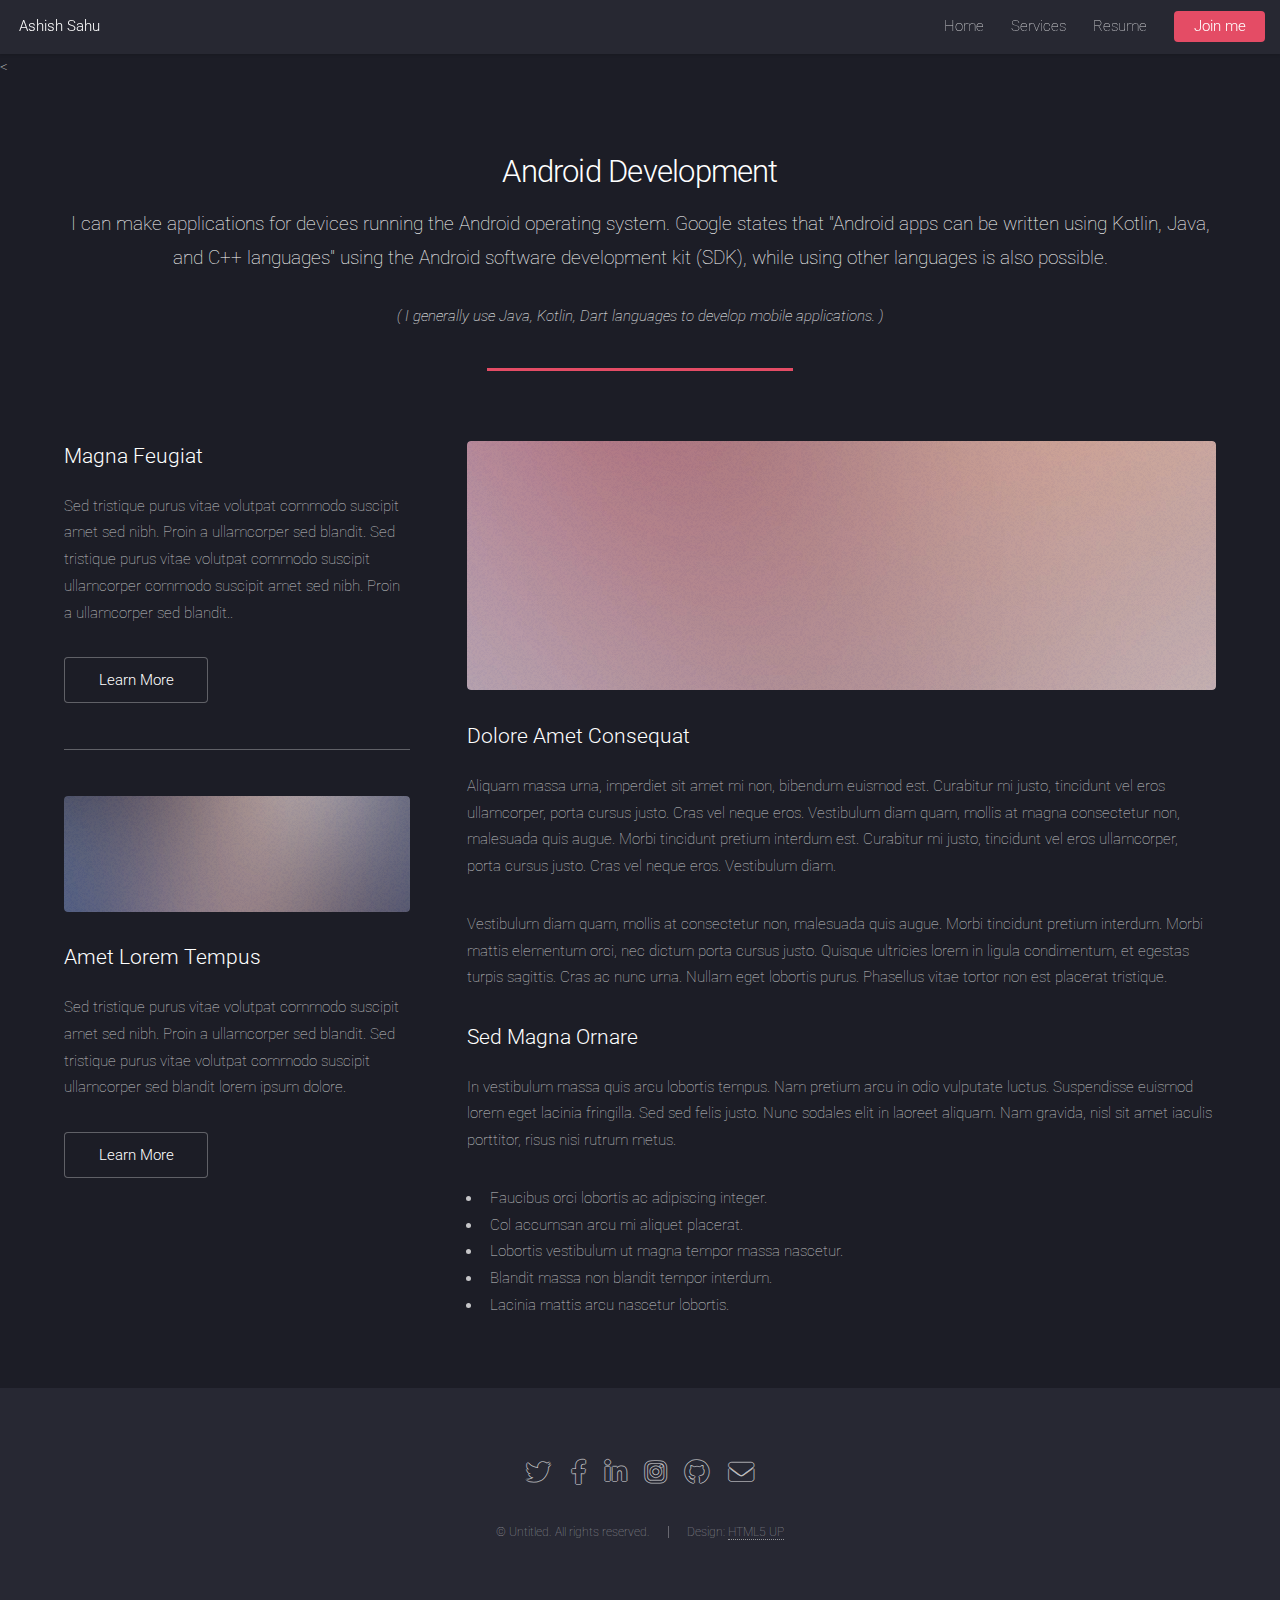
==== ad.html @ 0c5c43df "Iot Commit" ====
<!DOCTYPE HTML>
<!--
	Landed by HTML5 UP
	html5up.net | @ajlkn
	Free for personal and commercial use under the CCA 3.0 license (html5up.net/license)
-->
<html>
	<head>
		<title>Left Sidebar - Landed by HTML5 UP</title>
		<meta charset="utf-8" />
		<meta name="viewport" content="width=device-width, initial-scale=1, user-scalable=no" />
		<link rel="stylesheet" href="assets/css/main.css" />
		<noscript><link rel="stylesheet" href="assets/css/noscript.css" /></noscript>
	</head>
	<body class="is-preload">
		<div id="page-wrapper">

			<<!-- Header -->
			<header id="header">
				<h1 id="logo"><a href="index.html">Ashish Sahu</a></h1>
				<nav id="nav">
					<ul>
						<li><a href="index.html">Home</a></li>
						<li>
							<a href="#">Services</a>
							<ul>
								<li><a href="ad.html">Android Development</a></li>
								<li><a href="ml.html">Machine Learning</a></li>
								<li><a href="iot.html">Internet Of Things</a></li>
								<li>
									<a href="#">Designing</a>
									<ul>
										<li><a href="#">Drawings</a></li>
										<li><a href="#">Digital Drawings</a></li>
										<li><a href="#">Vectors and Illustration</a></li>
										<li><a href="#">UX designs</a></li>
									</ul>
								</li>
							</ul>
						</li>
						<li><a href="resume.html">Resume</a></li>
						<li><a href="#" class="button primary">Join me</a></li>
					</ul>
				</nav>
			</header>

			<!-- Main -->
				<div id="main" class="wrapper style1">
					<div class="container">
						<header class="major">
							<h2>Android Development</h2>
							<p>I can make applications for devices running the Android operating system. Google states that "Android apps can be written using Kotlin, Java, and C++ languages" using the Android software development kit (SDK), while using other languages is also possible.</p>
							<p><i>( I generally use Java, Kotlin, Dart languages to develop mobile applications. )</i></p>
						</header>
						<div class="row gtr-150">
							<div class="col-4 col-12-medium">

								<!-- Sidebar -->
									<section id="sidebar">
										<section>
											<h3>Magna Feugiat</h3>
											<p>Sed tristique purus vitae volutpat commodo suscipit amet sed nibh. Proin a ullamcorper sed blandit. Sed tristique purus vitae volutpat commodo suscipit ullamcorper commodo suscipit amet sed nibh. Proin a ullamcorper sed blandit..</p>
											<footer>
												<ul class="actions">
													<li><a href="#" class="button">Learn More</a></li>
												</ul>
											</footer>
										</section>
										<hr />
										<section>
											<a href="#" class="image fit"><img src="images/pic06.jpg" alt="" /></a>
											<h3>Amet Lorem Tempus</h3>
											<p>Sed tristique purus vitae volutpat commodo suscipit amet sed nibh. Proin a ullamcorper sed blandit. Sed tristique purus vitae volutpat commodo suscipit ullamcorper sed blandit lorem ipsum dolore.</p>
											<footer>
												<ul class="actions">
													<li><a href="#" class="button">Learn More</a></li>
												</ul>
											</footer>
										</section>
									</section>

							</div>
							<div class="col-8 col-12-medium imp-medium">

								<!-- Content -->
									<section id="content">
										<a href="#" class="image fit"><img src="images/pic05.jpg" alt="" /></a>
										<h3>Dolore Amet Consequat</h3>
										<p>Aliquam massa urna, imperdiet sit amet mi non, bibendum euismod est. Curabitur mi justo, tincidunt vel eros ullamcorper, porta cursus justo. Cras vel neque eros. Vestibulum diam quam, mollis at magna consectetur non, malesuada quis augue. Morbi tincidunt pretium interdum est. Curabitur mi justo, tincidunt vel eros ullamcorper, porta cursus justo. Cras vel neque eros. Vestibulum diam.</p>
										<p>Vestibulum diam quam, mollis at consectetur non, malesuada quis augue. Morbi tincidunt pretium interdum. Morbi mattis elementum orci, nec dictum porta cursus justo. Quisque ultricies lorem in ligula condimentum, et egestas turpis sagittis. Cras ac nunc urna. Nullam eget lobortis purus. Phasellus vitae tortor non est placerat tristique.</p>
										<h3>Sed Magna Ornare</h3>
										<p>In vestibulum massa quis arcu lobortis tempus. Nam pretium arcu in odio vulputate luctus. Suspendisse euismod lorem eget lacinia fringilla. Sed sed felis justo. Nunc sodales elit in laoreet aliquam. Nam gravida, nisl sit amet iaculis porttitor, risus nisi rutrum metus.</p>
										<ul>
											<li>Faucibus orci lobortis ac adipiscing integer.</li>
											<li>Col accumsan arcu mi aliquet placerat.</li>
											<li>Lobortis vestibulum ut magna tempor massa nascetur.</li>
											<li>Blandit massa non blandit tempor interdum.</li>
											<li>Lacinia mattis arcu nascetur lobortis.</li>
										</ul>
									</section>

							</div>
						</div>
					</div>
				</div>

			<!-- Footer -->
				<footer id="footer">
					<ul class="icons">
						<li><a href="#" class="icon brands alt fa-twitter"><span class="label">Twitter</span></a></li>
						<li><a href="#" class="icon brands alt fa-facebook-f"><span class="label">Facebook</span></a></li>
						<li><a href="#" class="icon brands alt fa-linkedin-in"><span class="label">LinkedIn</span></a></li>
						<li><a href="#" class="icon brands alt fa-instagram"><span class="label">Instagram</span></a></li>
						<li><a href="#" class="icon brands alt fa-github"><span class="label">GitHub</span></a></li>
						<li><a href="#" class="icon solid alt fa-envelope"><span class="label">Email</span></a></li>
					</ul>
					<ul class="copyright">
						<li>&copy; Untitled. All rights reserved.</li><li>Design: <a href="http://html5up.net">HTML5 UP</a></li>
					</ul>
				</footer>

		</div>

		<!-- Scripts -->
			<script src="assets/js/jquery.min.js"></script>
			<script src="assets/js/jquery.scrolly.min.js"></script>
			<script src="assets/js/jquery.dropotron.min.js"></script>
			<script src="assets/js/jquery.scrollex.min.js"></script>
			<script src="assets/js/browser.min.js"></script>
			<script src="assets/js/breakpoints.min.js"></script>
			<script src="assets/js/util.js"></script>
			<script src="assets/js/main.js"></script>

	</body>
</html>
---- assets/css/main.css ----
@import url("fontawesome-all.min.css");
@import url("https://fonts.googleapis.com/css?family=Roboto:100,300,100italic,300italic");

/*
	Landed by HTML5 UP
	html5up.net | @ajlkn
	Free for personal and commercial use under the CCA 3.0 license (html5up.net/license)
*/

html, body, div, span, applet, object,
iframe, h1, h2, h3, h4, h5, h6, p, blockquote,
pre, a, abbr, acronym, address, big, cite,
code, del, dfn, em, img, ins, kbd, q, s, samp,
small, strike, strong, sub, sup, tt, var, b,
u, i, center, dl, dt, dd, ol, ul, li, fieldset,
form, label, legend, table, caption, tbody,
tfoot, thead, tr, th, td, article, aside,
canvas, details, embed, figure, figcaption,
footer, header, hgroup, menu, nav, output, ruby,
section, summary, time, mark, audio, video {
	margin: 0;
	padding: 0;
	border: 0;
	font-size: 100%;
	font: inherit;
	vertical-align: baseline;}

article, aside, details, figcaption, figure,
footer, header, hgroup, menu, nav, section {
	display: block;}

body {
	line-height: 1;
}

ol, ul {
	list-style: none;
}

blockquote, q {
	quotes: none;
}

	blockquote:before, blockquote:after, q:before, q:after {
		content: '';
		content: none;
	}

table {
	border-collapse: collapse;
	border-spacing: 0;
}

body {
	-webkit-text-size-adjust: none;
}

mark {
	background-color: transparent;
	color: inherit;
}

input::-moz-focus-inner {
	border: 0;
	padding: 0;
}

input, select, textarea {
	-moz-appearance: none;
	-webkit-appearance: none;
	-ms-appearance: none;
	appearance: none;
}

/* Basic */

	html {
		box-sizing: border-box;
	}

	*, *:before, *:after {
		box-sizing: inherit;
	}

	html, body {
		background: #1c1d26;
	}

	body.is-preload *, body.is-preload *:before, body.is-preload *:after {
		-moz-animation: none !important;
		-webkit-animation: none !important;
		-ms-animation: none !important;
		animation: none !important;
		-moz-transition: none !important;
		-webkit-transition: none !important;
		-ms-transition: none !important;
		transition: none !important;
	}

	body, input, select, textarea {
		color: rgba(255, 255, 255, 0.75);
		font-family: "Roboto", Helvetica, sans-serif;
		font-size: 15pt;
		font-weight: 100;
		line-height: 1.75em;
	}

	a {
		-moz-transition: border-color 0.2s ease-in-out, color 0.2s ease-in-out;
		-webkit-transition: border-color 0.2s ease-in-out, color 0.2s ease-in-out;
		-ms-transition: border-color 0.2s ease-in-out, color 0.2s ease-in-out;
		transition: border-color 0.2s ease-in-out, color 0.2s ease-in-out;
		border-bottom: dotted 1px;
		color: #e44c65;
		text-decoration: none;
	}

		a:hover {
			color: #e44c65 !important;
			border-bottom-color: transparent;
		}

	strong, b {
		color: #ffffff;
		font-weight: 300;
	}

	em, i {
		font-style: italic;
	}

	p {
		margin: 0 0 2em 0;
	}

	h1, h2, h3, h4, h5, h6 {
		color: #ffffff;
		font-weight: 300;
		line-height: 1em;
		margin: 0 0 1em 0;
	}

		h1 a, h2 a, h3 a, h4 a, h5 a, h6 a {
			color: inherit;
			border: 0;
		}

	h2 {
		font-size: 2em;
		line-height: 1.5em;
		letter-spacing: -0.025em;
	}

	h3 {
		font-size: 1.35em;
		line-height: 1.5em;
	}

	h4 {
		font-size: 1.1em;
		line-height: 1.5em;
	}

	h5 {
		font-size: 0.9em;
		line-height: 1.5em;
	}

	h6 {
		font-size: 0.7em;
		line-height: 1.5em;
	}

	sub {
		font-size: 0.8em;
		position: relative;
		top: 0.5em;
	}

	sup {
		font-size: 0.8em;
		position: relative;
		top: -0.5em;
	}

	hr {
		border: 0;
		border-bottom: solid 1px rgba(255, 255, 255, 0.3);
		margin: 3em 0;
	}

		hr.major {
			margin: 4em 0;
		}

	blockquote {
		border-left: solid 4px rgba(255, 255, 255, 0.3);
		font-style: italic;
		margin: 0 0 2em 0;
		padding: 0.5em 0 0.5em 2em;
	}

	code {
		background: rgba(255, 255, 255, 0.075);
		border-radius: 4px;
		font-family: "Courier New", monospace;
		font-size: 0.9em;
		margin: 0 0.25em;
		padding: 0.25em 0.65em;
	}

	pre {
		-webkit-overflow-scrolling: touch;
		font-family: "Courier New", monospace;
		font-size: 0.9em;
		margin: 0 0 2em 0;
	}

		pre code {
			display: block;
			line-height: 1.75em;
			padding: 1em 1.5em;
			overflow-x: auto;
		}

	.align-left {
		text-align: left;
	}

	.align-center {
		text-align: center;
	}

	.align-right {
		text-align: right;
	}

/* Loader */

	@-moz-keyframes spinner-show {
		0% {
			opacity: 0;
		}

		100% {
			opacity: 1;
		}
	}

	@-webkit-keyframes spinner-show {
		0% {
			opacity: 0;
		}

		100% {
			opacity: 1;
		}
	}

	@-ms-keyframes spinner-show {
		0% {
			opacity: 0;
		}

		100% {
			opacity: 1;
		}
	}

	@keyframes spinner-show {
		0% {
			opacity: 0;
		}

		100% {
			opacity: 1;
		}
	}

	@-moz-keyframes spinner-hide {
		0% {
			color: rgba(255, 255, 255, 0.15);
			z-index: 100001;
			-moz-transform: scale(1) rotate(0deg);
			-webkit-transform: scale(1) rotate(0deg);
			-ms-transform: scale(1) rotate(0deg);
			transform: scale(1) rotate(0deg);
		}

		99% {
			color: #1c1d26;
			z-index: 100001;
			-moz-transform: scale(0.5) rotate(360deg);
			-webkit-transform: scale(0.5) rotate(360deg);
			-ms-transform: scale(0.5) rotate(360deg);
			transform: scale(0.5) rotate(360deg);
		}

		100% {
			color: #1c1d26;
			z-index: -1;
			-moz-transform: scale(0.5) rotate(360deg);
			-webkit-transform: scale(0.5) rotate(360deg);
			-ms-transform: scale(0.5) rotate(360deg);
			transform: scale(0.5) rotate(360deg);
		}
	}

	@-webkit-keyframes spinner-hide {
		0% {
			color: rgba(255, 255, 255, 0.15);
			z-index: 100001;
			-moz-transform: scale(1) rotate(0deg);
			-webkit-transform: scale(1) rotate(0deg);
			-ms-transform: scale(1) rotate(0deg);
			transform: scale(1) rotate(0deg);
		}

		99% {
			color: #1c1d26;
			z-index: 100001;
			-moz-transform: scale(0.5) rotate(360deg);
			-webkit-transform: scale(0.5) rotate(360deg);
			-ms-transform: scale(0.5) rotate(360deg);
			transform: scale(0.5) rotate(360deg);
		}

		100% {
			color: #1c1d26;
			z-index: -1;
			-moz-transform: scale(0.5) rotate(360deg);
			-webkit-transform: scale(0.5) rotate(360deg);
			-ms-transform: scale(0.5) rotate(360deg);
			transform: scale(0.5) rotate(360deg);
		}
	}

	@-ms-keyframes spinner-hide {
		0% {
			color: rgba(255, 255, 255, 0.15);
			z-index: 100001;
			-moz-transform: scale(1) rotate(0deg);
			-webkit-transform: scale(1) rotate(0deg);
			-ms-transform: scale(1) rotate(0deg);
			transform: scale(1) rotate(0deg);
		}

		99% {
			color: #1c1d26;
			z-index: 100001;
			-moz-transform: scale(0.5) rotate(360deg);
			-webkit-transform: scale(0.5) rotate(360deg);
			-ms-transform: scale(0.5) rotate(360deg);
			transform: scale(0.5) rotate(360deg);
		}

		100% {
			color: #1c1d26;
			z-index: -1;
			-moz-transform: scale(0.5) rotate(360deg);
			-webkit-transform: scale(0.5) rotate(360deg);
			-ms-transform: scale(0.5) rotate(360deg);
			transform: scale(0.5) rotate(360deg);
		}
	}

	@keyframes spinner-hide {
		0% {
			color: rgba(255, 255, 255, 0.15);
			z-index: 100001;
			-moz-transform: scale(1) rotate(0deg);
			-webkit-transform: scale(1) rotate(0deg);
			-ms-transform: scale(1) rotate(0deg);
			transform: scale(1) rotate(0deg);
		}

		99% {
			color: #1c1d26;
			z-index: 100001;
			-moz-transform: scale(0.5) rotate(360deg);
			-webkit-transform: scale(0.5) rotate(360deg);
			-ms-transform: scale(0.5) rotate(360deg);
			transform: scale(0.5) rotate(360deg);
		}

		100% {
			color: #1c1d26;
			z-index: -1;
			-moz-transform: scale(0.5) rotate(360deg);
			-webkit-transform: scale(0.5) rotate(360deg);
			-ms-transform: scale(0.5) rotate(360deg);
			transform: scale(0.5) rotate(360deg);
		}
	}

	@-moz-keyframes spinner-rotate {
		0% {
			-moz-transform: scale(1) rotate(0deg);
			-webkit-transform: scale(1) rotate(0deg);
			-ms-transform: scale(1) rotate(0deg);
			transform: scale(1) rotate(0deg);
		}

		100% {
			-moz-transform: scale(1) rotate(360deg);
			-webkit-transform: scale(1) rotate(360deg);
			-ms-transform: scale(1) rotate(360deg);
			transform: scale(1) rotate(360deg);
		}
	}

	@-webkit-keyframes spinner-rotate {
		0% {
			-moz-transform: scale(1) rotate(0deg);
			-webkit-transform: scale(1) rotate(0deg);
			-ms-transform: scale(1) rotate(0deg);
			transform: scale(1) rotate(0deg);
		}

		100% {
			-moz-transform: scale(1) rotate(360deg);
			-webkit-transform: scale(1) rotate(360deg);
			-ms-transform: scale(1) rotate(360deg);
			transform: scale(1) rotate(360deg);
		}
	}

	@-ms-keyframes spinner-rotate {
		0% {
			-moz-transform: scale(1) rotate(0deg);
			-webkit-transform: scale(1) rotate(0deg);
			-ms-transform: scale(1) rotate(0deg);
			transform: scale(1) rotate(0deg);
		}

		100% {
			-moz-transform: scale(1) rotate(360deg);
			-webkit-transform: scale(1) rotate(360deg);
			-ms-transform: scale(1) rotate(360deg);
			transform: scale(1) rotate(360deg);
		}
	}

	@keyframes spinner-rotate {
		0% {
			-moz-transform: scale(1) rotate(0deg);
			-webkit-transform: scale(1) rotate(0deg);
			-ms-transform: scale(1) rotate(0deg);
			transform: scale(1) rotate(0deg);
		}

		100% {
			-moz-transform: scale(1) rotate(360deg);
			-webkit-transform: scale(1) rotate(360deg);
			-ms-transform: scale(1) rotate(360deg);
			transform: scale(1) rotate(360deg);
		}
	}

	@-moz-keyframes overlay-hide {
		0% {
			opacity: 1;
			z-index: 100000;
		}

		15% {
			opacity: 1;
			z-index: 100000;
		}

		99% {
			opacity: 0;
			z-index: 100000;
		}

		100% {
			opacity: 0;
			z-index: -1;
		}
	}

	@-webkit-keyframes overlay-hide {
		0% {
			opacity: 1;
			z-index: 100000;
		}

		15% {
			opacity: 1;
			z-index: 100000;
		}

		99% {
			opacity: 0;
			z-index: 100000;
		}

		100% {
			opacity: 0;
			z-index: -1;
		}
	}

	@-ms-keyframes overlay-hide {
		0% {
			opacity: 1;
			z-index: 100000;
		}

		15% {
			opacity: 1;
			z-index: 100000;
		}

		99% {
			opacity: 0;
			z-index: 100000;
		}

		100% {
			opacity: 0;
			z-index: -1;
		}
	}

	@keyframes overlay-hide {
		0% {
			opacity: 1;
			z-index: 100000;
		}

		15% {
			opacity: 1;
			z-index: 100000;
		}

		99% {
			opacity: 0;
			z-index: 100000;
		}

		100% {
			opacity: 0;
			z-index: -1;
		}
	}

	body.landing {
		text-decoration: none;
	}

		body.landing:before {
			-moz-osx-font-smoothing: grayscale;
			-webkit-font-smoothing: antialiased;
			display: inline-block;
			font-style: normal;
			font-variant: normal;
			text-rendering: auto;
			line-height: 1;
			text-transform: none !important;
			font-family: 'Font Awesome 5 Free';
			font-weight: 900;
		}

		body.landing:before {
			-moz-animation: spinner-show 1.5s 1 0.25s ease forwards, spinner-hide 0.25s ease-in-out forwards !important;
			-webkit-animation: spinner-show 1.5s 1 0.25s ease forwards, spinner-hide 0.25s ease-in-out forwards !important;
			-ms-animation: spinner-show 1.5s 1 0.25s ease forwards, spinner-hide 0.25s ease-in-out forwards !important;
			animation: spinner-show 1.5s 1 0.25s ease forwards, spinner-hide 0.25s ease-in-out forwards !important;
			-moz-transform-origin: 50% 50%;
			-webkit-transform-origin: 50% 50%;
			-ms-transform-origin: 50% 50%;
			transform-origin: 50% 50%;
			color: rgba(255, 255, 255, 0.15);
			content: '\f1ce';
			cursor: default;
			display: block;
			font-size: 2em;
			height: 2em;
			left: 50%;
			line-height: 2em;
			margin: -1em 0 0 -1em;
			opacity: 0;
			position: fixed;
			text-align: center;
			top: 50%;
			width: 2em;
			z-index: -1;
		}

		body.landing:after {
			-moz-animation: overlay-hide 1.5s ease-in forwards !important;
			-webkit-animation: overlay-hide 1.5s ease-in forwards !important;
			-ms-animation: overlay-hide 1.5s ease-in forwards !important;
			animation: overlay-hide 1.5s ease-in forwards !important;
			background: #1c1d26;
			content: '';
			display: block;
			height: 100%;
			left: 0;
			opacity: 0;
			position: fixed;
			top: 0;
			width: 100%;
			z-index: -1;
		}

		body.landing.is-preload:before {
			-moz-animation: spinner-show 1.5s 1 0.25s ease forwards, spinner-rotate 0.75s infinite linear !important;
			-webkit-animation: spinner-show 1.5s 1 0.25s ease forwards, spinner-rotate 0.75s infinite linear !important;
			-ms-animation: spinner-show 1.5s 1 0.25s ease forwards, spinner-rotate 0.75s infinite linear !important;
			animation: spinner-show 1.5s 1 0.25s ease forwards, spinner-rotate 0.75s infinite linear !important;
			z-index: 100001;
		}

		body.landing.is-preload:after {
			-moz-animation: none !important;
			-webkit-animation: none !important;
			-ms-animation: none !important;
			animation: none !important;
			opacity: 1;
			z-index: 100000;
		}

	@media (-webkit-min-device-pixel-ratio: 2) {

		body.landing:before {
			line-height: 2.025em;
		}

	}

/* Container */

	.container {
		margin: 0 auto;
		max-width: calc(100% - 4em);
		width: 70em;
	}

		.container.xsmall {
			width: 17.5em;
		}

		.container.small {
			width: 35em;
		}

		.container.medium {
			width: 52.5em;
		}

		.container.large {
			width: 87.5em;
		}

		.container.xlarge {
			width: 105em;
		}

		.container.max {
			width: 100%;
		}

		@media screen and (max-width: 1280px) {

			.container {
				width: 90%;
				max-width: 100%;
			}

		}

		@media screen and (max-width: 980px) {

			.container {
				width: 100% !important;
			}

		}

/* Row */

	.row {
		display: flex;
		flex-wrap: wrap;
		box-sizing: border-box;
		align-items: stretch;
	}

		.row > * {
			box-sizing: border-box;
		}

		.row.gtr-uniform > * > :last-child {
			margin-bottom: 0;
		}

		.row.aln-left {
			justify-content: flex-start;
		}

		.row.aln-center {
			justify-content: center;
		}

		.row.aln-right {
			justify-content: flex-end;
		}

		.row.aln-top {
			align-items: flex-start;
		}

		.row.aln-middle {
			align-items: center;
		}

		.row.aln-bottom {
			align-items: flex-end;
		}

		.row > .imp {
			order: -1;
		}

		.row > .col-1 {
			width: 8.33333%;
		}

		.row > .off-1 {
			margin-left: 8.33333%;
		}

		.row > .col-2 {
			width: 16.66667%;
		}

		.row > .off-2 {
			margin-left: 16.66667%;
		}

		.row > .col-3 {
			width: 25%;
		}

		.row > .off-3 {
			margin-left: 25%;
		}

		.row > .col-4 {
			width: 33.33333%;
		}

		.row > .off-4 {
			margin-left: 33.33333%;
		}

		.row > .col-5 {
			width: 41.66667%;
		}

		.row > .off-5 {
			margin-left: 41.66667%;
		}

		.row > .col-6 {
			width: 50%;
		}

		.row > .off-6 {
			margin-left: 50%;
		}

		.row > .col-7 {
			width: 58.33333%;
		}

		.row > .off-7 {
			margin-left: 58.33333%;
		}

		.row > .col-8 {
			width: 66.66667%;
		}

		.row > .off-8 {
			margin-left: 66.66667%;
		}

		.row > .col-9 {
			width: 75%;
		}

		.row > .off-9 {
			margin-left: 75%;
		}

		.row > .col-10 {
			width: 83.33333%;
		}

		.row > .off-10 {
			margin-left: 83.33333%;
		}

		.row > .col-11 {
			width: 91.66667%;
		}

		.row > .off-11 {
			margin-left: 91.66667%;
		}

		.row > .col-12 {
			width: 100%;
		}

		.row > .off-12 {
			margin-left: 100%;
		}

		.row.gtr-0 {
			margin-top: 0;
			margin-left: 0em;
		}

			.row.gtr-0 > * {
				padding: 0 0 0 0em;
			}

			.row.gtr-0.gtr-uniform {
				margin-top: 0em;
			}

				.row.gtr-0.gtr-uniform > * {
					padding-top: 0em;
				}

		.row.gtr-25 {
			margin-top: 0;
			margin-left: -0.625em;
		}

			.row.gtr-25 > * {
				padding: 0 0 0 0.625em;
			}

			.row.gtr-25.gtr-uniform {
				margin-top: -0.625em;
			}

				.row.gtr-25.gtr-uniform > * {
					padding-top: 0.625em;
				}

		.row.gtr-50 {
			margin-top: 0;
			margin-left: -1.25em;
		}

			.row.gtr-50 > * {
				padding: 0 0 0 1.25em;
			}

			.row.gtr-50.gtr-uniform {
				margin-top: -1.25em;
			}

				.row.gtr-50.gtr-uniform > * {
					padding-top: 1.25em;
				}

		.row {
			margin-top: 0;
			margin-left: -2.5em;
		}

			.row > * {
				padding: 0 0 0 2.5em;
			}

			.row.gtr-uniform {
				margin-top: -2.5em;
			}

				.row.gtr-uniform > * {
					padding-top: 2.5em;
				}

		.row.gtr-150 {
			margin-top: 0;
			margin-left: -3.75em;
		}

			.row.gtr-150 > * {
				padding: 0 0 0 3.75em;
			}

			.row.gtr-150.gtr-uniform {
				margin-top: -3.75em;
			}

				.row.gtr-150.gtr-uniform > * {
					padding-top: 3.75em;
				}

		.row.gtr-200 {
			margin-top: 0;
			margin-left: -5em;
		}

			.row.gtr-200 > * {
				padding: 0 0 0 5em;
			}

			.row.gtr-200.gtr-uniform {
				margin-top: -5em;
			}

				.row.gtr-200.gtr-uniform > * {
					padding-top: 5em;
				}

		@media screen and (max-width: 1680px) {

			.row {
				display: flex;
				flex-wrap: wrap;
				box-sizing: border-box;
				align-items: stretch;
			}

				.row > * {
					box-sizing: border-box;
				}

				.row.gtr-uniform > * > :last-child {
					margin-bottom: 0;
				}

				.row.aln-left {
					justify-content: flex-start;
				}

				.row.aln-center {
					justify-content: center;
				}

				.row.aln-right {
					justify-content: flex-end;
				}

				.row.aln-top {
					align-items: flex-start;
				}

				.row.aln-middle {
					align-items: center;
				}

				.row.aln-bottom {
					align-items: flex-end;
				}

				.row > .imp-xlarge {
					order: -1;
				}

				.row > .col-1-xlarge {
					width: 8.33333%;
				}

				.row > .off-1-xlarge {
					margin-left: 8.33333%;
				}

				.row > .col-2-xlarge {
					width: 16.66667%;
				}

				.row > .off-2-xlarge {
					margin-left: 16.66667%;
				}

				.row > .col-3-xlarge {
					width: 25%;
				}

				.row > .off-3-xlarge {
					margin-left: 25%;
				}

				.row > .col-4-xlarge {
					width: 33.33333%;
				}

				.row > .off-4-xlarge {
					margin-left: 33.33333%;
				}

				.row > .col-5-xlarge {
					width: 41.66667%;
				}

				.row > .off-5-xlarge {
					margin-left: 41.66667%;
				}

				.row > .col-6-xlarge {
					width: 50%;
				}

				.row > .off-6-xlarge {
					margin-left: 50%;
				}

				.row > .col-7-xlarge {
					width: 58.33333%;
				}

				.row > .off-7-xlarge {
					margin-left: 58.33333%;
				}

				.row > .col-8-xlarge {
					width: 66.66667%;
				}

				.row > .off-8-xlarge {
					margin-left: 66.66667%;
				}

				.row > .col-9-xlarge {
					width: 75%;
				}

				.row > .off-9-xlarge {
					margin-left: 75%;
				}

				.row > .col-10-xlarge {
					width: 83.33333%;
				}

				.row > .off-10-xlarge {
					margin-left: 83.33333%;
				}

				.row > .col-11-xlarge {
					width: 91.66667%;
				}

				.row > .off-11-xlarge {
					margin-left: 91.66667%;
				}

				.row > .col-12-xlarge {
					width: 100%;
				}

				.row > .off-12-xlarge {
					margin-left: 100%;
				}

				.row.gtr-0 {
					margin-top: 0;
					margin-left: 0em;
				}

					.row.gtr-0 > * {
						padding: 0 0 0 0em;
					}

					.row.gtr-0.gtr-uniform {
						margin-top: 0em;
					}

						.row.gtr-0.gtr-uniform > * {
							padding-top: 0em;
						}

				.row.gtr-25 {
					margin-top: 0;
					margin-left: -0.625em;
				}

					.row.gtr-25 > * {
						padding: 0 0 0 0.625em;
					}

					.row.gtr-25.gtr-uniform {
						margin-top: -0.625em;
					}

						.row.gtr-25.gtr-uniform > * {
							padding-top: 0.625em;
						}

				.row.gtr-50 {
					margin-top: 0;
					margin-left: -1.25em;
				}

					.row.gtr-50 > * {
						padding: 0 0 0 1.25em;
					}

					.row.gtr-50.gtr-uniform {
						margin-top: -1.25em;
					}

						.row.gtr-50.gtr-uniform > * {
							padding-top: 1.25em;
						}

				.row {
					margin-top: 0;
					margin-left: -2.5em;
				}

					.row > * {
						padding: 0 0 0 2.5em;
					}

					.row.gtr-uniform {
						margin-top: -2.5em;
					}

						.row.gtr-uniform > * {
							padding-top: 2.5em;
						}

				.row.gtr-150 {
					margin-top: 0;
					margin-left: -3.75em;
				}

					.row.gtr-150 > * {
						padding: 0 0 0 3.75em;
					}

					.row.gtr-150.gtr-uniform {
						margin-top: -3.75em;
					}

						.row.gtr-150.gtr-uniform > * {
							padding-top: 3.75em;
						}

				.row.gtr-200 {
					margin-top: 0;
					margin-left: -5em;
				}

					.row.gtr-200 > * {
						padding: 0 0 0 5em;
					}

					.row.gtr-200.gtr-uniform {
						margin-top: -5em;
					}

						.row.gtr-200.gtr-uniform > * {
							padding-top: 5em;
						}

		}

		@media screen and (max-width: 1280px) {

			.row {
				display: flex;
				flex-wrap: wrap;
				box-sizing: border-box;
				align-items: stretch;
			}

				.row > * {
					box-sizing: border-box;
				}

				.row.gtr-uniform > * > :last-child {
					margin-bottom: 0;
				}

				.row.aln-left {
					justify-content: flex-start;
				}

				.row.aln-center {
					justify-content: center;
				}

				.row.aln-right {
					justify-content: flex-end;
				}

				.row.aln-top {
					align-items: flex-start;
				}

				.row.aln-middle {
					align-items: center;
				}

				.row.aln-bottom {
					align-items: flex-end;
				}

				.row > .imp-large {
					order: -1;
				}

				.row > .col-1-large {
					width: 8.33333%;
				}

				.row > .off-1-large {
					margin-left: 8.33333%;
				}

				.row > .col-2-large {
					width: 16.66667%;
				}

				.row > .off-2-large {
					margin-left: 16.66667%;
				}

				.row > .col-3-large {
					width: 25%;
				}

				.row > .off-3-large {
					margin-left: 25%;
				}

				.row > .col-4-large {
					width: 33.33333%;
				}

				.row > .off-4-large {
					margin-left: 33.33333%;
				}

				.row > .col-5-large {
					width: 41.66667%;
				}

				.row > .off-5-large {
					margin-left: 41.66667%;
				}

				.row > .col-6-large {
					width: 50%;
				}

				.row > .off-6-large {
					margin-left: 50%;
				}

				.row > .col-7-large {
					width: 58.33333%;
				}

				.row > .off-7-large {
					margin-left: 58.33333%;
				}

				.row > .col-8-large {
					width: 66.66667%;
				}

				.row > .off-8-large {
					margin-left: 66.66667%;
				}

				.row > .col-9-large {
					width: 75%;
				}

				.row > .off-9-large {
					margin-left: 75%;
				}

				.row > .col-10-large {
					width: 83.33333%;
				}

				.row > .off-10-large {
					margin-left: 83.33333%;
				}

				.row > .col-11-large {
					width: 91.66667%;
				}

				.row > .off-11-large {
					margin-left: 91.66667%;
				}

				.row > .col-12-large {
					width: 100%;
				}

				.row > .off-12-large {
					margin-left: 100%;
				}

				.row.gtr-0 {
					margin-top: 0;
					margin-left: 0em;
				}

					.row.gtr-0 > * {
						padding: 0 0 0 0em;
					}

					.row.gtr-0.gtr-uniform {
						margin-top: 0em;
					}

						.row.gtr-0.gtr-uniform > * {
							padding-top: 0em;
						}

				.row.gtr-25 {
					margin-top: 0;
					margin-left: -0.625em;
				}

					.row.gtr-25 > * {
						padding: 0 0 0 0.625em;
					}

					.row.gtr-25.gtr-uniform {
						margin-top: -0.625em;
					}

						.row.gtr-25.gtr-uniform > * {
							padding-top: 0.625em;
						}

				.row.gtr-50 {
					margin-top: 0;
					margin-left: -1.25em;
				}

					.row.gtr-50 > * {
						padding: 0 0 0 1.25em;
					}

					.row.gtr-50.gtr-uniform {
						margin-top: -1.25em;
					}

						.row.gtr-50.gtr-uniform > * {
							padding-top: 1.25em;
						}

				.row {
					margin-top: 0;
					margin-left: -2.5em;
				}

					.row > * {
						padding: 0 0 0 2.5em;
					}

					.row.gtr-uniform {
						margin-top: -2.5em;
					}

						.row.gtr-uniform > * {
							padding-top: 2.5em;
						}

				.row.gtr-150 {
					margin-top: 0;
					margin-left: -3.75em;
				}

					.row.gtr-150 > * {
						padding: 0 0 0 3.75em;
					}

					.row.gtr-150.gtr-uniform {
						margin-top: -3.75em;
					}

						.row.gtr-150.gtr-uniform > * {
							padding-top: 3.75em;
						}

				.row.gtr-200 {
					margin-top: 0;
					margin-left: -5em;
				}

					.row.gtr-200 > * {
						padding: 0 0 0 5em;
					}

					.row.gtr-200.gtr-uniform {
						margin-top: -5em;
					}

						.row.gtr-200.gtr-uniform > * {
							padding-top: 5em;
						}

		}

		@media screen and (max-width: 980px) {

			.row {
				display: flex;
				flex-wrap: wrap;
				box-sizing: border-box;
				align-items: stretch;
			}

				.row > * {
					box-sizing: border-box;
				}

				.row.gtr-uniform > * > :last-child {
					margin-bottom: 0;
				}

				.row.aln-left {
					justify-content: flex-start;
				}

				.row.aln-center {
					justify-content: center;
				}

				.row.aln-right {
					justify-content: flex-end;
				}

				.row.aln-top {
					align-items: flex-start;
				}

				.row.aln-middle {
					align-items: center;
				}

				.row.aln-bottom {
					align-items: flex-end;
				}

				.row > .imp-medium {
					order: -1;
				}

				.row > .col-1-medium {
					width: 8.33333%;
				}

				.row > .off-1-medium {
					margin-left: 8.33333%;
				}

				.row > .col-2-medium {
					width: 16.66667%;
				}

				.row > .off-2-medium {
					margin-left: 16.66667%;
				}

				.row > .col-3-medium {
					width: 25%;
				}

				.row > .off-3-medium {
					margin-left: 25%;
				}

				.row > .col-4-medium {
					width: 33.33333%;
				}

				.row > .off-4-medium {
					margin-left: 33.33333%;
				}

				.row > .col-5-medium {
					width: 41.66667%;
				}

				.row > .off-5-medium {
					margin-left: 41.66667%;
				}

				.row > .col-6-medium {
					width: 50%;
				}

				.row > .off-6-medium {
					margin-left: 50%;
				}

				.row > .col-7-medium {
					width: 58.33333%;
				}

				.row > .off-7-medium {
					margin-left: 58.33333%;
				}

				.row > .col-8-medium {
					width: 66.66667%;
				}

				.row > .off-8-medium {
					margin-left: 66.66667%;
				}

				.row > .col-9-medium {
					width: 75%;
				}

				.row > .off-9-medium {
					margin-left: 75%;
				}

				.row > .col-10-medium {
					width: 83.33333%;
				}

				.row > .off-10-medium {
					margin-left: 83.33333%;
				}

				.row > .col-11-medium {
					width: 91.66667%;
				}

				.row > .off-11-medium {
					margin-left: 91.66667%;
				}

				.row > .col-12-medium {
					width: 100%;
				}

				.row > .off-12-medium {
					margin-left: 100%;
				}

				.row.gtr-0 {
					margin-top: 0;
					margin-left: 0em;
				}

					.row.gtr-0 > * {
						padding: 0 0 0 0em;
					}

					.row.gtr-0.gtr-uniform {
						margin-top: 0em;
					}

						.row.gtr-0.gtr-uniform > * {
							padding-top: 0em;
						}

				.row.gtr-25 {
					margin-top: 0;
					margin-left: -0.625em;
				}

					.row.gtr-25 > * {
						padding: 0 0 0 0.625em;
					}

					.row.gtr-25.gtr-uniform {
						margin-top: -0.625em;
					}

						.row.gtr-25.gtr-uniform > * {
							padding-top: 0.625em;
						}

				.row.gtr-50 {
					margin-top: 0;
					margin-left: -1.25em;
				}

					.row.gtr-50 > * {
						padding: 0 0 0 1.25em;
					}

					.row.gtr-50.gtr-uniform {
						margin-top: -1.25em;
					}

						.row.gtr-50.gtr-uniform > * {
							padding-top: 1.25em;
						}

				.row {
					margin-top: 0;
					margin-left: -2.5em;
				}

					.row > * {
						padding: 0 0 0 2.5em;
					}

					.row.gtr-uniform {
						margin-top: -2.5em;
					}

						.row.gtr-uniform > * {
							padding-top: 2.5em;
						}

				.row.gtr-150 {
					margin-top: 0;
					margin-left: -3.75em;
				}

					.row.gtr-150 > * {
						padding: 0 0 0 3.75em;
					}

					.row.gtr-150.gtr-uniform {
						margin-top: -3.75em;
					}

						.row.gtr-150.gtr-uniform > * {
							padding-top: 3.75em;
						}

				.row.gtr-200 {
					margin-top: 0;
					margin-left: -5em;
				}

					.row.gtr-200 > * {
						padding: 0 0 0 5em;
					}

					.row.gtr-200.gtr-uniform {
						margin-top: -5em;
					}

						.row.gtr-200.gtr-uniform > * {
							padding-top: 5em;
						}

		}

		@media screen and (max-width: 736px) {

			.row {
				display: flex;
				flex-wrap: wrap;
				box-sizing: border-box;
				align-items: stretch;
			}

				.row > * {
					box-sizing: border-box;
				}

				.row.gtr-uniform > * > :last-child {
					margin-bottom: 0;
				}

				.row.aln-left {
					justify-content: flex-start;
				}

				.row.aln-center {
					justify-content: center;
				}

				.row.aln-right {
					justify-content: flex-end;
				}

				.row.aln-top {
					align-items: flex-start;
				}

				.row.aln-middle {
					align-items: center;
				}

				.row.aln-bottom {
					align-items: flex-end;
				}

				.row > .imp-small {
					order: -1;
				}

				.row > .col-1-small {
					width: 8.33333%;
				}

				.row > .off-1-small {
					margin-left: 8.33333%;
				}

				.row > .col-2-small {
					width: 16.66667%;
				}

				.row > .off-2-small {
					margin-left: 16.66667%;
				}

				.row > .col-3-small {
					width: 25%;
				}

				.row > .off-3-small {
					margin-left: 25%;
				}

				.row > .col-4-small {
					width: 33.33333%;
				}

				.row > .off-4-small {
					margin-left: 33.33333%;
				}

				.row > .col-5-small {
					width: 41.66667%;
				}

				.row > .off-5-small {
					margin-left: 41.66667%;
				}

				.row > .col-6-small {
					width: 50%;
				}

				.row > .off-6-small {
					margin-left: 50%;
				}

				.row > .col-7-small {
					width: 58.33333%;
				}

				.row > .off-7-small {
					margin-left: 58.33333%;
				}

				.row > .col-8-small {
					width: 66.66667%;
				}

				.row > .off-8-small {
					margin-left: 66.66667%;
				}

				.row > .col-9-small {
					width: 75%;
				}

				.row > .off-9-small {
					margin-left: 75%;
				}

				.row > .col-10-small {
					width: 83.33333%;
				}

				.row > .off-10-small {
					margin-left: 83.33333%;
				}

				.row > .col-11-small {
					width: 91.66667%;
				}

				.row > .off-11-small {
					margin-left: 91.66667%;
				}

				.row > .col-12-small {
					width: 100%;
				}

				.row > .off-12-small {
					margin-left: 100%;
				}

				.row.gtr-0 {
					margin-top: 0;
					margin-left: 0em;
				}

					.row.gtr-0 > * {
						padding: 0 0 0 0em;
					}

					.row.gtr-0.gtr-uniform {
						margin-top: 0em;
					}

						.row.gtr-0.gtr-uniform > * {
							padding-top: 0em;
						}

				.row.gtr-25 {
					margin-top: 0;
					margin-left: -0.625em;
				}

					.row.gtr-25 > * {
						padding: 0 0 0 0.625em;
					}

					.row.gtr-25.gtr-uniform {
						margin-top: -0.625em;
					}

						.row.gtr-25.gtr-uniform > * {
							padding-top: 0.625em;
						}

				.row.gtr-50 {
					margin-top: 0;
					margin-left: -1.25em;
				}

					.row.gtr-50 > * {
						padding: 0 0 0 1.25em;
					}

					.row.gtr-50.gtr-uniform {
						margin-top: -1.25em;
					}

						.row.gtr-50.gtr-uniform > * {
							padding-top: 1.25em;
						}

				.row {
					margin-top: 0;
					margin-left: -2.5em;
				}

					.row > * {
						padding: 0 0 0 2.5em;
					}

					.row.gtr-uniform {
						margin-top: -2.5em;
					}

						.row.gtr-uniform > * {
							padding-top: 2.5em;
						}

				.row.gtr-150 {
					margin-top: 0;
					margin-left: -3.75em;
				}

					.row.gtr-150 > * {
						padding: 0 0 0 3.75em;
					}

					.row.gtr-150.gtr-uniform {
						margin-top: -3.75em;
					}

						.row.gtr-150.gtr-uniform > * {
							padding-top: 3.75em;
						}

				.row.gtr-200 {
					margin-top: 0;
					margin-left: -5em;
				}

					.row.gtr-200 > * {
						padding: 0 0 0 5em;
					}

					.row.gtr-200.gtr-uniform {
						margin-top: -5em;
					}

						.row.gtr-200.gtr-uniform > * {
							padding-top: 5em;
						}

		}

		@media screen and (max-width: 480px) {

			.row {
				display: flex;
				flex-wrap: wrap;
				box-sizing: border-box;
				align-items: stretch;
			}

				.row > * {
					box-sizing: border-box;
				}

				.row.gtr-uniform > * > :last-child {
					margin-bottom: 0;
				}

				.row.aln-left {
					justify-content: flex-start;
				}

				.row.aln-center {
					justify-content: center;
				}

				.row.aln-right {
					justify-content: flex-end;
				}

				.row.aln-top {
					align-items: flex-start;
				}

				.row.aln-middle {
					align-items: center;
				}

				.row.aln-bottom {
					align-items: flex-end;
				}

				.row > .imp-xsmall {
					order: -1;
				}

				.row > .col-1-xsmall {
					width: 8.33333%;
				}

				.row > .off-1-xsmall {
					margin-left: 8.33333%;
				}

				.row > .col-2-xsmall {
					width: 16.66667%;
				}

				.row > .off-2-xsmall {
					margin-left: 16.66667%;
				}

				.row > .col-3-xsmall {
					width: 25%;
				}

				.row > .off-3-xsmall {
					margin-left: 25%;
				}

				.row > .col-4-xsmall {
					width: 33.33333%;
				}

				.row > .off-4-xsmall {
					margin-left: 33.33333%;
				}

				.row > .col-5-xsmall {
					width: 41.66667%;
				}

				.row > .off-5-xsmall {
					margin-left: 41.66667%;
				}

				.row > .col-6-xsmall {
					width: 50%;
				}

				.row > .off-6-xsmall {
					margin-left: 50%;
				}

				.row > .col-7-xsmall {
					width: 58.33333%;
				}

				.row > .off-7-xsmall {
					margin-left: 58.33333%;
				}

				.row > .col-8-xsmall {
					width: 66.66667%;
				}

				.row > .off-8-xsmall {
					margin-left: 66.66667%;
				}

				.row > .col-9-xsmall {
					width: 75%;
				}

				.row > .off-9-xsmall {
					margin-left: 75%;
				}

				.row > .col-10-xsmall {
					width: 83.33333%;
				}

				.row > .off-10-xsmall {
					margin-left: 83.33333%;
				}

				.row > .col-11-xsmall {
					width: 91.66667%;
				}

				.row > .off-11-xsmall {
					margin-left: 91.66667%;
				}

				.row > .col-12-xsmall {
					width: 100%;
				}

				.row > .off-12-xsmall {
					margin-left: 100%;
				}

				.row.gtr-0 {
					margin-top: 0;
					margin-left: 0em;
				}

					.row.gtr-0 > * {
						padding: 0 0 0 0em;
					}

					.row.gtr-0.gtr-uniform {
						margin-top: 0em;
					}

						.row.gtr-0.gtr-uniform > * {
							padding-top: 0em;
						}

				.row.gtr-25 {
					margin-top: 0;
					margin-left: -0.625em;
				}

					.row.gtr-25 > * {
						padding: 0 0 0 0.625em;
					}

					.row.gtr-25.gtr-uniform {
						margin-top: -0.625em;
					}

						.row.gtr-25.gtr-uniform > * {
							padding-top: 0.625em;
						}

				.row.gtr-50 {
					margin-top: 0;
					margin-left: -1.25em;
				}

					.row.gtr-50 > * {
						padding: 0 0 0 1.25em;
					}

					.row.gtr-50.gtr-uniform {
						margin-top: -1.25em;
					}

						.row.gtr-50.gtr-uniform > * {
							padding-top: 1.25em;
						}

				.row {
					margin-top: 0;
					margin-left: -2.5em;
				}

					.row > * {
						padding: 0 0 0 2.5em;
					}

					.row.gtr-uniform {
						margin-top: -2.5em;
					}

						.row.gtr-uniform > * {
							padding-top: 2.5em;
						}

				.row.gtr-150 {
					margin-top: 0;
					margin-left: -3.75em;
				}

					.row.gtr-150 > * {
						padding: 0 0 0 3.75em;
					}

					.row.gtr-150.gtr-uniform {
						margin-top: -3.75em;
					}

						.row.gtr-150.gtr-uniform > * {
							padding-top: 3.75em;
						}

				.row.gtr-200 {
					margin-top: 0;
					margin-left: -5em;
				}

					.row.gtr-200 > * {
						padding: 0 0 0 5em;
					}

					.row.gtr-200.gtr-uniform {
						margin-top: -5em;
					}

						.row.gtr-200.gtr-uniform > * {
							padding-top: 5em;
						}

		}

/* Section/Article */

	section.special, article.special {
		text-align: center;
	}

	header p {
		color: #ffffff;
		position: relative;
		margin: 0 0 1.5em 0;
	}

	header h2 + p {
		font-size: 1.25em;
		margin-top: -1em;
		line-height: 1.75em;
	}

	header h3 + p {
		font-size: 1.1em;
		margin-top: -0.8em;
		line-height: 1.75em;
	}

	header h4 + p,
	header h5 + p,
	header h6 + p {
		font-size: 0.9em;
		margin-top: -0.6em;
		line-height: 1.5em;
	}

	header.major {
		margin: 0 0 4em 0;
		position: relative;
		text-align: center;
	}

		header.major:after {
			background: #e44c65;
			content: '';
			display: inline-block;
			height: 0.2em;
			max-width: 20em;
			width: 75%;
		}

	footer.major {
		margin: 4em 0 0 0;
	}

/* Form */

	form {
		margin: 0 0 2em 0;
	}

		form.cta {
			max-width: 35em;
			margin-left: auto;
			margin-right: auto;
		}

	label {
		color: #ffffff;
		display: block;
		font-size: 0.9em;
		font-weight: 300;
		margin: 0 0 1em 0;
	}

	input[type="text"],
	input[type="password"],
	input[type="email"],
	select,
	textarea {
		-moz-appearance: none;
		-webkit-appearance: none;
		-ms-appearance: none;
		appearance: none;
		-moz-transition: border-color 0.2s ease-in-out;
		-webkit-transition: border-color 0.2s ease-in-out;
		-ms-transition: border-color 0.2s ease-in-out;
		transition: border-color 0.2s ease-in-out;
		background: transparent;
		border-radius: 4px;
		border: solid 1px rgba(255, 255, 255, 0.3);
		color: inherit;
		display: block;
		outline: 0;
		padding: 0 1em;
		text-decoration: none;
		width: 100%;
	}

		input[type="text"]:invalid,
		input[type="password"]:invalid,
		input[type="email"]:invalid,
		select:invalid,
		textarea:invalid {
			box-shadow: none;
		}

		input[type="text"]:focus,
		input[type="password"]:focus,
		input[type="email"]:focus,
		select:focus,
		textarea:focus {
			border-color: #e44c65;
		}

	select {
		background-image: url("data:image/svg+xml;charset=utf8,%3Csvg xmlns='http://www.w3.org/2000/svg' width='40' height='40' preserveAspectRatio='none' viewBox='0 0 40 40'%3E%3Cpath d='M9.4,12.3l10.4,10.4l10.4-10.4c0.2-0.2,0.5-0.4,0.9-0.4c0.3,0,0.6,0.1,0.9,0.4l3.3,3.3c0.2,0.2,0.4,0.5,0.4,0.9 c0,0.4-0.1,0.6-0.4,0.9L20.7,31.9c-0.2,0.2-0.5,0.4-0.9,0.4c-0.3,0-0.6-0.1-0.9-0.4L4.3,17.3c-0.2-0.2-0.4-0.5-0.4-0.9 c0-0.4,0.1-0.6,0.4-0.9l3.3-3.3c0.2-0.2,0.5-0.4,0.9-0.4S9.1,12.1,9.4,12.3z' fill='rgba(255, 255, 255, 0.3)' /%3E%3C/svg%3E");
		background-size: 1.25rem;
		background-repeat: no-repeat;
		background-position: calc(100% - 1rem) center;
		height: 3em;
		padding-right: 3em;
		text-overflow: ellipsis;
	}

		select option {
			color: #ffffff;
			background: #1c1d26;
		}

		select:focus::-ms-value {
			background-color: transparent;
		}

		select::-ms-expand {
			display: none;
		}

	input[type="text"],
	input[type="password"],
	input[type="email"],
	select {
		height: 3em;
	}

	textarea {
		padding: 0.75em 1em;
	}

	input[type="checkbox"],
	input[type="radio"] {
		-moz-appearance: none;
		-webkit-appearance: none;
		-ms-appearance: none;
		appearance: none;
		display: block;
		float: left;
		margin-right: -2em;
		opacity: 0;
		width: 1em;
		z-index: -1;
	}

		input[type="checkbox"] + label,
		input[type="radio"] + label {
			text-decoration: none;
			color: rgba(255, 255, 255, 0.75);
			cursor: pointer;
			display: inline-block;
			font-size: 1em;
			font-weight: 100;
			padding-left: 2.55em;
			padding-right: 0.75em;
			position: relative;
		}

			input[type="checkbox"] + label:before,
			input[type="radio"] + label:before {
				-moz-osx-font-smoothing: grayscale;
				-webkit-font-smoothing: antialiased;
				display: inline-block;
				font-style: normal;
				font-variant: normal;
				text-rendering: auto;
				line-height: 1;
				text-transform: none !important;
				font-family: 'Font Awesome 5 Free';
				font-weight: 900;
			}

			input[type="checkbox"] + label:before,
			input[type="radio"] + label:before {
				border-radius: 4px;
				border: solid 1px rgba(255, 255, 255, 0.3);
				content: '';
				display: inline-block;
				font-size: 0.8em;
				height: 2.25em;
				left: 0;
				line-height: 2.25em;
				position: absolute;
				text-align: center;
				top: 0;
				width: 2.25em;
			}

		input[type="checkbox"]:checked + label:before,
		input[type="radio"]:checked + label:before {
			background: rgba(255, 255, 255, 0.25);
			color: #ffffff;
			content: '\f00c';
		}

		input[type="checkbox"]:focus + label:before,
		input[type="radio"]:focus + label:before {
			border-color: #e44c65;
		}

	input[type="checkbox"] + label:before {
		border-radius: 4px;
	}

	input[type="radio"] + label:before {
		border-radius: 100%;
	}

	::-webkit-input-placeholder {
		color: rgba(255, 255, 255, 0.5) !important;
		opacity: 1.0;
	}

	:-moz-placeholder {
		color: rgba(255, 255, 255, 0.5) !important;
		opacity: 1.0;
	}

	::-moz-placeholder {
		color: rgba(255, 255, 255, 0.5) !important;
		opacity: 1.0;
	}

	:-ms-input-placeholder {
		color: rgba(255, 255, 255, 0.5) !important;
		opacity: 1.0;
	}

/* Box */

	.box {
		border-radius: 4px;
		border: solid 1px rgba(255, 255, 255, 0.3);
		margin-bottom: 2em;
		padding: 1.5em;
	}

		.box > :last-child,
		.box > :last-child > :last-child,
		.box > :last-child > :last-child > :last-child {
			margin-bottom: 0;
		}

		.box.alt {
			border: 0;
			border-radius: 0;
			padding: 0;
		}

/* Icon */

	.icon {
		text-decoration: none;
		border-bottom: none;
		position: relative;
	}

		.icon:before {
			-moz-osx-font-smoothing: grayscale;
			-webkit-font-smoothing: antialiased;
			display: inline-block;
			font-style: normal;
			font-variant: normal;
			text-rendering: auto;
			line-height: 1;
			text-transform: none !important;
			font-family: 'Font Awesome 5 Free';
			font-weight: 400;
		}

		.icon > .label {
			display: none;
		}

		.icon:before {
			line-height: inherit;
		}

		.icon.solid:before {
			font-weight: 900 !important;
		}

		.icon.brands:before {
			font-family: 'Font Awesome 5 Brands' !important;
		}

		.icon.alt {
			text-decoration: none;
		}

			.icon.alt:before {
				-moz-osx-font-smoothing: grayscale;
				-webkit-font-smoothing: antialiased;
				display: inline-block;
				font-style: normal;
				font-variant: normal;
				text-rendering: auto;
				line-height: 1;
				text-transform: none !important;
				font-family: 'Font Awesome 5 Free';
				font-weight: 400;
			}

			.icon.alt:before {
				color: #1c1d26 !important;
				text-shadow: 1px 0 0 #ffffff, -1px 0 0 #ffffff, 0 1px 0 #ffffff, 0 -1px 0 #ffffff;
			}

		.icon.major {
			background: #272833;
			border-radius: 100%;
			cursor: default;
			display: inline-block;
			height: 6em;
			line-height: 5.65em;
			margin: 0 0 2em 0;
			text-align: center;
			width: 6em;
		}

			.icon.major:before {
				font-size: 2.25em;
			}

			.icon.major.alt {
				text-decoration: none;
			}

				.icon.major.alt:before {
					-moz-osx-font-smoothing: grayscale;
					-webkit-font-smoothing: antialiased;
					display: inline-block;
					font-style: normal;
					font-variant: normal;
					text-rendering: auto;
					line-height: 1;
					text-transform: none !important;
					font-family: 'Font Awesome 5 Free';
					font-weight: 400;
				}

				.icon.major.alt:before {
					color: #272833 !important;
					text-shadow: 1px 0 0 #ffffff, -1px 0 0 #ffffff, 0 1px 0 #ffffff, 0 -1px 0 #ffffff;
				}

/* Image */

	.image {
		border-radius: 4px;
		border: 0;
		display: inline-block;
		position: relative;
		overflow: hidden;
	}

		.image:before {
			content: '';
			display: block;
			position: absolute;
			left: 0;
			top: 0;
			background-image: url("images/overlay.png");
			width: 100%;
			height: 100%;
			z-index: 1;
		}

		.image img {
			border-radius: 4px;
			display: block;
		}

		.image.left {
			float: left;
			margin: 0 1.5em 1em 0;
			top: 0.25em;
		}

		.image.right {
			float: right;
			margin: 0 0 1em 1.5em;
			top: 0.25em;
		}

		.image.left, .image.right {
			max-width: 40%;
		}

			.image.left img, .image.right img {
				width: 100%;
			}

		.image.fit {
			display: block;
			margin: 0 0 2em 0;
			width: 100%;
		}

			.image.fit img {
				width: 100%;
			}

/* List */

	ol {
		list-style: decimal;
		margin: 0 0 2em 0;
		padding-left: 1.25em;
	}

		ol li {
			padding-left: 0.25em;
		}

	ul {
		list-style: disc;
		margin: 0 0 2em 0;
		padding-left: 1em;
	}

		ul li {
			padding-left: 0.5em;
		}

		ul.alt {
			list-style: none;
			padding-left: 0;
		}

			ul.alt li {
				border-top: solid 1px rgba(255, 255, 255, 0.3);
				padding: 0.5em 0;
			}

				ul.alt li:first-child {
					border-top: 0;
					padding-top: 0;
				}

	dl {
		margin: 0 0 2em 0;
	}

/* Icons */

	ul.icons {
		cursor: default;
		list-style: none;
		padding-left: 0;
	}

		ul.icons li {
			display: inline-block;
			height: 2.5em;
			line-height: 2.5em;
			padding: 0 0.5em;
		}

			ul.icons li .icon {
				font-size: 0.8em;
			}

				ul.icons li .icon:before {
					font-size: 2em;
				}

/* Actions */

	ul.actions {
		display: -moz-flex;
		display: -webkit-flex;
		display: -ms-flex;
		display: flex;
		cursor: default;
		list-style: none;
		margin-left: -1em;
		padding-left: 0;
	}

		ul.actions li {
			padding: 0 0 0 1em;
			vertical-align: middle;
		}

		ul.actions.special {
			-moz-justify-content: center;
			-webkit-justify-content: center;
			-ms-justify-content: center;
			justify-content: center;
			width: 100%;
			margin-left: 0;
		}

			ul.actions.special li:first-child {
				padding-left: 0;
			}

		ul.actions.stacked {
			-moz-flex-direction: column;
			-webkit-flex-direction: column;
			-ms-flex-direction: column;
			flex-direction: column;
			margin-left: 0;
		}

			ul.actions.stacked li {
				padding: 1.3em 0 0 0;
			}

				ul.actions.stacked li:first-child {
					padding-top: 0;
				}

		ul.actions.fit {
			width: calc(100% + 1em);
		}

			ul.actions.fit li {
				-moz-flex-grow: 1;
				-webkit-flex-grow: 1;
				-ms-flex-grow: 1;
				flex-grow: 1;
				-moz-flex-shrink: 1;
				-webkit-flex-shrink: 1;
				-ms-flex-shrink: 1;
				flex-shrink: 1;
				width: 100%;
			}

				ul.actions.fit li > * {
					width: 100%;
				}

			ul.actions.fit.stacked {
				width: 100%;
			}

		@media screen and (max-width: 480px) {

			ul.actions:not(.fixed) {
				-moz-flex-direction: column;
				-webkit-flex-direction: column;
				-ms-flex-direction: column;
				flex-direction: column;
				margin-left: 0;
				width: 100% !important;
			}

				ul.actions:not(.fixed) li {
					-moz-flex-grow: 1;
					-webkit-flex-grow: 1;
					-ms-flex-grow: 1;
					flex-grow: 1;
					-moz-flex-shrink: 1;
					-webkit-flex-shrink: 1;
					-ms-flex-shrink: 1;
					flex-shrink: 1;
					padding: 1em 0 0 0;
					text-align: center;
					width: 100%;
				}

					ul.actions:not(.fixed) li > * {
						width: 100%;
					}

					ul.actions:not(.fixed) li:first-child {
						padding-top: 0;
					}

					ul.actions:not(.fixed) li input[type="submit"],
					ul.actions:not(.fixed) li input[type="reset"],
					ul.actions:not(.fixed) li input[type="button"],
					ul.actions:not(.fixed) li button,
					ul.actions:not(.fixed) li .button {
						width: 100%;
					}

						ul.actions:not(.fixed) li input[type="submit"].icon:before,
						ul.actions:not(.fixed) li input[type="reset"].icon:before,
						ul.actions:not(.fixed) li input[type="button"].icon:before,
						ul.actions:not(.fixed) li button.icon:before,
						ul.actions:not(.fixed) li .button.icon:before {
							margin-left: -0.5em;
						}

		}

/* Table */

	.table-wrapper {
		-webkit-overflow-scrolling: touch;
		overflow-x: auto;
	}

	table {
		margin: 0 0 2em 0;
		width: 100%;
	}

		table tbody tr {
			border: solid 1px rgba(255, 255, 255, 0.3);
			border-left: 0;
			border-right: 0;
		}

			table tbody tr:nth-child(2n + 1) {
				background-color: rgba(255, 255, 255, 0.075);
			}

		table td {
			padding: 0.75em 0.75em;
		}

		table th {
			color: #ffffff;
			font-size: 0.9em;
			font-weight: 300;
			padding: 0 0.75em 0.75em 0.75em;
			text-align: left;
		}

		table thead {
			border-bottom: solid 1px rgba(255, 255, 255, 0.3);
		}

		table tfoot {
			border-top: solid 1px rgba(255, 255, 255, 0.3);
		}

		table.alt {
			border-collapse: separate;
		}

			table.alt tbody tr td {
				border: solid 1px rgba(255, 255, 255, 0.3);
				border-left-width: 0;
				border-top-width: 0;
			}

				table.alt tbody tr td:first-child {
					border-left-width: 1px;
				}

			table.alt tbody tr:first-child td {
				border-top-width: 1px;
			}

			table.alt thead {
				border-bottom: 0;
			}

			table.alt tfoot {
				border-top: 0;
			}

/* Button */

	input[type="submit"],
	input[type="reset"],
	input[type="button"],
	.button {
		-moz-appearance: none;
		-webkit-appearance: none;
		-ms-appearance: none;
		appearance: none;
		-moz-transition: background-color 0.2s ease-in-out, color 0.2s ease-in-out, box-shadow 0.2s ease-in-out;
		-webkit-transition: background-color 0.2s ease-in-out, color 0.2s ease-in-out, box-shadow 0.2s ease-in-out;
		-ms-transition: background-color 0.2s ease-in-out, color 0.2s ease-in-out, box-shadow 0.2s ease-in-out;
		transition: background-color 0.2s ease-in-out, color 0.2s ease-in-out, box-shadow 0.2s ease-in-out;
		background-color: transparent;
		border-radius: 4px;
		border: 0;
		box-shadow: inset 0 0 0 1px rgba(255, 255, 255, 0.3);
		color: #ffffff !important;
		cursor: pointer;
		display: inline-block;
		font-weight: 300;
		height: 3em;
		line-height: 3em;
		padding: 0 2.25em;
		text-align: center;
		text-decoration: none;
		white-space: nowrap;
	}

		input[type="submit"]:hover, input[type="submit"]:active,
		input[type="reset"]:hover,
		input[type="reset"]:active,
		input[type="button"]:hover,
		input[type="button"]:active,
		.button:hover,
		.button:active {
			box-shadow: inset 0 0 0 1px #e44c65;
			color: #e44c65 !important;
		}

		input[type="submit"]:active,
		input[type="reset"]:active,
		input[type="button"]:active,
		.button:active {
			background-color: rgba(228, 76, 101, 0.15);
		}

		input[type="submit"].icon:before,
		input[type="reset"].icon:before,
		input[type="button"].icon:before,
		.button.icon:before {
			margin-right: 0.5em;
		}

		input[type="submit"].fit,
		input[type="reset"].fit,
		input[type="button"].fit,
		.button.fit {
			width: 100%;
		}

		input[type="submit"].small,
		input[type="reset"].small,
		input[type="button"].small,
		.button.small {
			font-size: 0.8em;
		}

		input[type="submit"].large,
		input[type="reset"].large,
		input[type="button"].large,
		.button.large {
			font-size: 1.35em;
		}

		input[type="submit"].primary,
		input[type="reset"].primary,
		input[type="button"].primary,
		.button.primary {
			background-color: #e44c65;
			box-shadow: none;
			color: #ffffff !important;
		}

			input[type="submit"].primary:hover,
			input[type="reset"].primary:hover,
			input[type="button"].primary:hover,
			.button.primary:hover {
				background-color: #e76278;
			}

			input[type="submit"].primary:active,
			input[type="reset"].primary:active,
			input[type="button"].primary:active,
			.button.primary:active {
				background-color: #e13652;
			}

		input[type="submit"].disabled, input[type="submit"]:disabled,
		input[type="reset"].disabled,
		input[type="reset"]:disabled,
		input[type="button"].disabled,
		input[type="button"]:disabled,
		.button.disabled,
		.button:disabled {
			background-color: rgba(255, 255, 255, 0.3) !important;
			box-shadow: none !important;
			color: #ffffff !important;
			cursor: default;
			opacity: 0.25;
		}

/* Goto Next */

	.goto-next {
		border: 0;
		bottom: 0;
		display: block;
		height: 5em;
		left: 50%;
		margin: 0 0 0 -5em;
		overflow: hidden;
		position: absolute;
		text-indent: 10em;
		white-space: nowrap;
		width: 10em;
		z-index: 1;
	}

		.goto-next:before {
			background-image: url("images/arrow.svg");
			background-position: center center;
			background-repeat: no-repeat;
			background-size: contain;
			content: '';
			display: block;
			height: 1.5em;
			left: 50%;
			margin: -0.75em 0 0 -1em;
			position: absolute;
			top: 50%;
			width: 2em;
			z-index: 1;
		}

/* Spotlight */

	.spotlight {
		background-attachment: fixed;
		background-position: center center;
		background-size: cover;
		box-shadow: 0 0.25em 0.5em 0 rgba(0, 0, 0, 0.25);
		height: 100vh;
		overflow: hidden;
		position: relative;
	}

		.spotlight:nth-last-of-type(1) {
			z-index: 1;
		}

		.spotlight:nth-last-of-type(2) {
			z-index: 2;
		}

		.spotlight:nth-last-of-type(3) {
			z-index: 3;
		}

		.spotlight:nth-last-of-type(4) {
			z-index: 4;
		}

		.spotlight:nth-last-of-type(5) {
			z-index: 5;
		}

		.spotlight:nth-last-of-type(6) {
			z-index: 6;
		}

		.spotlight:nth-last-of-type(7) {
			z-index: 7;
		}

		.spotlight:nth-last-of-type(8) {
			z-index: 8;
		}

		.spotlight:nth-last-of-type(9) {
			z-index: 9;
		}

		.spotlight:nth-last-of-type(10) {
			z-index: 10;
		}

		.spotlight:nth-last-of-type(11) {
			z-index: 11;
		}

		.spotlight:nth-last-of-type(12) {
			z-index: 12;
		}

		.spotlight:nth-last-of-type(13) {
			z-index: 13;
		}

		.spotlight:nth-last-of-type(14) {
			z-index: 14;
		}

		.spotlight:nth-last-of-type(15) {
			z-index: 15;
		}

		.spotlight:nth-last-of-type(16) {
			z-index: 16;
		}

		.spotlight:nth-last-of-type(17) {
			z-index: 17;
		}

		.spotlight:nth-last-of-type(18) {
			z-index: 18;
		}

		.spotlight:nth-last-of-type(19) {
			z-index: 19;
		}

		.spotlight:nth-last-of-type(20) {
			z-index: 20;
		}

		.spotlight:before {
			background-image: url("images/overlay.png");
			content: '';
			display: block;
			height: 100%;
			left: 0;
			top: 0;
			width: 100%;
		}

		.spotlight .image.main {
			display: none;
		}

			.spotlight .image.main img {
				position: relative;
			}

		.spotlight .content {
			-moz-transform: translate(0,0);
			-webkit-transform: translate(0,0);
			-ms-transform: translate(0,0);
			transform: translate(0,0);
			-moz-transition: -moz-transform 1s ease, opacity 1s ease;
			-webkit-transition: -webkit-transform 1s ease, opacity 1s ease;
			-ms-transition: -ms-transform 1s ease, opacity 1s ease;
			transition: transform 1s ease, opacity 1s ease;
			background: rgba(23, 24, 32, 0.95);
			border-style: solid;
			opacity: 1;
			position: absolute;
		}

		.spotlight .goto-next {
			-moz-transform: translate(0,0);
			-webkit-transform: translate(0,0);
			-ms-transform: translate(0,0);
			transform: translate(0,0);
			-moz-transition: -moz-transform 0.75s ease, opacity 1s ease-in;
			-webkit-transition: -webkit-transform 0.75s ease, opacity 1s ease-in;
			-ms-transition: -ms-transform 0.75s ease, opacity 1s ease-in;
			transition: transform 0.75s ease, opacity 1s ease-in;
			-moz-transition-delay: 0.5s;
			-webkit-transition-delay: 0.5s;
			-ms-transition-delay: 0.5s;
			transition-delay: 0.5s;
			opacity: 1;
		}

		.spotlight.top .content, .spotlight.bottom .content {
			left: 0;
			padding: 5.1em 0 3.1em 0;
			width: 100%;
		}

		.spotlight.top .content {
			border-bottom-width: 0.35em;
			top: 0;
		}

		.spotlight.bottom .content {
			border-top-width: 0.35em;
			bottom: 0;
		}

		.spotlight.left .content, .spotlight.right .content {
			height: 101%;
			padding: 6em 3em;
			top: 0;
			width: 28em;
		}

		.spotlight.left .content {
			border-right-width: 0.35em;
			left: 0;
		}

		.spotlight.right .content {
			border-left-width: 0.35em;
			right: 0;
		}

		.spotlight.style1 .content {
			border-color: #e44c65;
		}

		.spotlight.style2 .content {
			border-color: #5480f1;
		}

		.spotlight.style3 .content {
			border-color: #39c088;
		}

		.spotlight.inactive .content {
			opacity: 0;
		}

		.spotlight.inactive .goto-next {
			-moz-transform: translate(0,1.5em);
			-webkit-transform: translate(0,1.5em);
			-ms-transform: translate(0,1.5em);
			transform: translate(0,1.5em);
			opacity: 0;
		}

		.spotlight.inactive.top .content {
			-moz-transform: translate(0,-5em);
			-webkit-transform: translate(0,-5em);
			-ms-transform: translate(0,-5em);
			transform: translate(0,-5em);
		}

		.spotlight.inactive.bottom .content {
			-moz-transform: translate(0,5em);
			-webkit-transform: translate(0,5em);
			-ms-transform: translate(0,5em);
			transform: translate(0,5em);
		}

		.spotlight.inactive.left .content {
			-moz-transform: translate(-5em,0);
			-webkit-transform: translate(-5em,0);
			-ms-transform: translate(-5em,0);
			transform: translate(-5em,0);
		}

		.spotlight.inactive.right .content {
			-moz-transform: translate(5em,0);
			-webkit-transform: translate(5em,0);
			-ms-transform: translate(5em,0);
			transform: translate(5em,0);
		}

	body.is-touch .spotlight {
		background-attachment: scroll;
	}

/* Wrapper */

	.wrapper {
		padding: 6em 0 4em 0;
	}

		.wrapper.style2 {
			background: #e44c65;
		}

			.wrapper.style2 input[type="text"]:focus,
			.wrapper.style2 input[type="password"]:focus,
			.wrapper.style2 input[type="email"]:focus,
			.wrapper.style2 select:focus,
			.wrapper.style2 textarea:focus {
				border-color: rgba(255, 255, 255, 0.5);
			}

			.wrapper.style2 input[type="submit"]:hover, .wrapper.style2 input[type="submit"]:active,
			.wrapper.style2 input[type="reset"]:hover,
			.wrapper.style2 input[type="reset"]:active,
			.wrapper.style2 input[type="button"]:hover,
			.wrapper.style2 input[type="button"]:active,
			.wrapper.style2 .button:hover,
			.wrapper.style2 .button:active {
				background-color: rgba(255, 255, 255, 0.075) !important;
				box-shadow: inset 0 0 0 1px rgba(255, 255, 255, 0.5) !important;
				color: #ffffff !important;
			}

			.wrapper.style2 input[type="submit"]:active,
			.wrapper.style2 input[type="reset"]:active,
			.wrapper.style2 input[type="button"]:active,
			.wrapper.style2 .button:active {
				background-color: rgba(255, 255, 255, 0.25) !important;
			}

			.wrapper.style2 input[type="submit"].primary,
			.wrapper.style2 input[type="reset"].primary,
			.wrapper.style2 input[type="button"].primary,
			.wrapper.style2 .button.primary {
				background-color: #ffffff;
				color: #e44c65 !important;
			}

				.wrapper.style2 input[type="submit"].primary:hover, .wrapper.style2 input[type="submit"].primary:active,
				.wrapper.style2 input[type="reset"].primary:hover,
				.wrapper.style2 input[type="reset"].primary:active,
				.wrapper.style2 input[type="button"].primary:hover,
				.wrapper.style2 input[type="button"].primary:active,
				.wrapper.style2 .button.primary:hover,
				.wrapper.style2 .button.primary:active {
					background-color: rgba(255, 255, 255, 0.075) !important;
					box-shadow: inset 0 0 0 1px rgba(255, 255, 255, 0.5) !important;
					color: #ffffff !important;
				}

				.wrapper.style2 input[type="submit"].primary:active,
				.wrapper.style2 input[type="reset"].primary:active,
				.wrapper.style2 input[type="button"].primary:active,
				.wrapper.style2 .button.primary:active {
					background-color: rgba(255, 255, 255, 0.25) !important;
				}

		.wrapper.fade-down > .container {
			-moz-transform: translate(0,0);
			-webkit-transform: translate(0,0);
			-ms-transform: translate(0,0);
			transform: translate(0,0);
			-moz-transition: -moz-transform 1s ease, opacity 1s ease;
			-webkit-transition: -webkit-transform 1s ease, opacity 1s ease;
			-ms-transition: -ms-transform 1s ease, opacity 1s ease;
			transition: transform 1s ease, opacity 1s ease;
			opacity: 1;
		}

		.wrapper.fade-down.inactive > .container {
			-moz-transform: translate(0,-1em);
			-webkit-transform: translate(0,-1em);
			-ms-transform: translate(0,-1em);
			transform: translate(0,-1em);
			opacity: 0;
		}

		.wrapper.fade-up > .container {
			-moz-transform: translate(0,0);
			-webkit-transform: translate(0,0);
			-ms-transform: translate(0,0);
			transform: translate(0,0);
			-moz-transition: -moz-transform 1s ease, opacity 1s ease;
			-webkit-transition: -webkit-transform 1s ease, opacity 1s ease;
			-ms-transition: -ms-transform 1s ease, opacity 1s ease;
			transition: transform 1s ease, opacity 1s ease;
			opacity: 1;
		}

		.wrapper.fade-up.inactive > .container {
			-moz-transform: translate(0,1em);
			-webkit-transform: translate(0,1em);
			-ms-transform: translate(0,1em);
			transform: translate(0,1em);
			opacity: 0;
		}

		.wrapper.fade > .container {
			-moz-transition: opacity 1s ease;
			-webkit-transition: opacity 1s ease;
			-ms-transition: opacity 1s ease;
			transition: opacity 1s ease;
			opacity: 1;
		}

		.wrapper.fade.inactive > .container {
			opacity: 0;
		}

/* Dropotron */

	.dropotron {
		background: rgba(39, 40, 51, 0.965);
		border-radius: 4px;
		box-shadow: 0 0.075em 0.35em 0 rgba(0, 0, 0, 0.125);
		list-style: none;
		margin-top: calc(-0.25em + 1px);
		min-width: 12em;
		padding: 0.25em 0;
	}

		.dropotron > li {
			border-top: solid 1px rgba(255, 255, 255, 0.035);
			padding: 0;
		}

			.dropotron > li a, .dropotron > li span {
				border: 0;
				color: rgba(255, 255, 255, 0.75);
				display: block;
				padding: 0.1em 1em;
				text-decoration: none;
			}

			.dropotron > li:first-child {
				border-top: 0;
			}

			.dropotron > li.active > a, .dropotron > li.active > span {
				color: #e44c65;
			}

		.dropotron.level-0 {
			font-size: 0.8em;
			margin-top: 1em;
		}

			.dropotron.level-0:before {
				-moz-transform: rotate(45deg);
				-webkit-transform: rotate(45deg);
				-ms-transform: rotate(45deg);
				transform: rotate(45deg);
				background: #272833;
				content: '';
				display: block;
				height: 1em;
				position: absolute;
				right: 1.5em;
				top: -0.5em;
				width: 1em;
			}

	body.landing .dropotron.level-0 {
		margin-top: 0;
	}

/* Header */

	#page-wrapper {
		padding-top: 3.5em;
	}

	#header {
		background: rgba(39, 40, 51, 0.965);
		box-shadow: 0 0 0.25em 0 rgba(0, 0, 0, 0.25);
		cursor: default;
		height: 3.5em;
		left: 0;
		line-height: 3.5em;
		position: fixed;
		top: 0;
		width: 100%;
		z-index: 100;
	}

		#header h1 {
			height: inherit;
			left: 1.25em;
			line-height: inherit;
			margin: 0;
			position: absolute;
			top: 0;
		}

		#header nav {
			position: absolute;
			right: 1em;
			top: 0;
		}

			#header nav ul {
				margin: 0;
			}

				#header nav ul li {
					display: inline-block;
					margin-left: 1em;
				}

					#header nav ul li a, #header nav ul li span {
						border: 0;
						color: inherit;
						display: inline-block;
						height: inherit;
						line-height: inherit;
						outline: 0;
					}

						#header nav ul li a.button, #header nav ul li span.button {
							height: 2em;
							line-height: 2em;
							padding: 0 1.25em;
						}

						#header nav ul li a:not(.button):before, #header nav ul li span:not(.button):before {
							margin-right: 0.5em;
						}

					#header nav ul li.active > a, #header nav ul li.active > span {
						color: #e44c65;
					}

					#header nav ul li > ul {
						display: none;
					}

	body.landing #page-wrapper {
		padding-top: 0;
	}

	body.landing #header {
		background: transparent;
		box-shadow: none;
		position: absolute;
	}

/* Banner */

	#banner {
		background-attachment: fixed;
		background-color: #272833;
		background-image: url("../../images/banner.jpg");
		background-position: center center;
		background-size: cover;
		box-shadow: 0 0.25em 0.5em 0 rgba(0, 0, 0, 0.25);
		min-height: 100vh;
		position: relative;
		text-align: center;
		z-index: 21;
	}

		#banner:before {
			content: '';
			display: inline-block;
			height: 100vh;
			vertical-align: middle;
			width: 1%;
		}

		#banner:after {
			background-image: -moz-linear-gradient(top, rgba(23, 24, 32, 0.95), rgba(23, 24, 32, 0.95)), url("images/overlay.png");;
			background-image: -webkit-linear-gradient(top, rgba(23, 24, 32, 0.95), rgba(23, 24, 32, 0.95)), url("images/overlay.png");;
			background-image: -ms-linear-gradient(top, rgba(23, 24, 32, 0.95), rgba(23, 24, 32, 0.95)), url("images/overlay.png");;
			background-image: linear-gradient(top, rgba(23, 24, 32, 0.95), rgba(23, 24, 32, 0.95)), url("images/overlay.png");;
			content: '';
			display: block;
			height: 100%;
			left: 0;
			position: absolute;
			top: 0;
			width: 100%;
		}

		#banner .content {
			display: inline-block;
			margin-right: 1%;
			max-width: 95%;
			padding: 6em;
			position: relative;
			text-align: right;
			vertical-align: middle;
			z-index: 1;
		}

			#banner .content header {
				display: inline-block;
				vertical-align: middle;
			}

				#banner .content header h2 {
					font-size: 2.5em;
					margin: 0;
				}

				#banner .content header p {
					margin: 0.5em 0 0 0;
					top: 0;
				}

			#banner .content .image {
				border-radius: 100%;
				display: inline-block;
				height: 18em;
				margin-left: 3em;
				vertical-align: middle;
				width: 18em;
			}

				#banner .content .image img {
					border-radius: 100%;
					display: block;
					width: 100%;
				}

	body.is-touch #banner {
		background-attachment: scroll;
	}

/* Footer */

	#footer {
		background: #272833;
		padding: 6em 0;
		text-align: center;
	}

		#footer .icons .icon.alt {
			text-decoration: none;
		}

			#footer .icons .icon.alt:before {
				-moz-osx-font-smoothing: grayscale;
				-webkit-font-smoothing: antialiased;
				display: inline-block;
				font-style: normal;
				font-variant: normal;
				text-rendering: auto;
				line-height: 1;
				text-transform: none !important;
				font-family: 'Font Awesome 5 Free';
				font-weight: 400;
			}

			#footer .icons .icon.alt:before {
				color: #272833 !important;
				text-shadow: 1px 0 0 rgba(255, 255, 255, 0.5), -1px 0 0 rgba(255, 255, 255, 0.5), 0 1px 0 rgba(255, 255, 255, 0.5), 0 -1px 0 rgba(255, 255, 255, 0.5);
			}

		#footer .copyright {
			color: rgba(255, 255, 255, 0.5);
			font-size: 0.8em;
			line-height: 1em;
			margin: 2em 0 0 0;
			padding: 0;
			text-align: center;
		}

			#footer .copyright li {
				border-left: solid 1px rgba(255, 255, 255, 0.3);
				display: inline-block;
				list-style: none;
				margin-left: 1.5em;
				padding-left: 1.5em;
			}

				#footer .copyright li:first-child {
					border-left: 0;
					margin-left: 0;
					padding-left: 0;
				}

				#footer .copyright li a {
					color: inherit;
				}

/* XLarge */

	@media screen and (max-width: 1680px) {

		/* Basic */

			body, input, select, textarea {
				font-size: 13pt;
			}

	}

/* Large */

	@media screen and (max-width: 1280px) {

		/* Basic */

			body, input, select, textarea {
				font-size: 11.5pt;
			}

		/* Spotlight */

			.spotlight.top .content {
				padding: 3.825em 0 1.825em 0;
			}

			.spotlight.bottom .content {
				padding: 3.825em 0 2.95em 0;
			}

			.spotlight.left .content, .spotlight.right .content {
				padding: 4.5em 2.5em;
				width: 25em;
			}

		/* Wrapper */

			.wrapper {
				padding: 4.5em 0 2.5em 0;
			}

		/* Dropotron */

			.dropotron.level-0 {
				font-size: 1em;
			}

		/* Banner */

			#banner .content {
				padding: 4.5em;
			}

		/* Footer */

			#footer {
				padding: 4.5em 0;
			}

	}

/* Medium */

	@media screen and (max-width: 980px) {

		/* Basic */

			body, input, select, textarea {
				font-size: 12pt;
			}

		/* Spotlight */

			.spotlight {
				background-attachment: scroll;
				height: auto;
			}

				.spotlight .image.main {
					display: block;
					margin: 0;
					max-height: 40vh;
					overflow: hidden;
				}

				.spotlight .content {
					background-color: #1c1d26;
					border-width: 0 !important;
					border-top-width: 0.35em !important;
					bottom: auto !important;
					left: auto !important;
					padding: 4.5em 2.5em 2.5em 2.5em !important;
					position: relative;
					right: auto !important;
					text-align: center;
					top: auto !important;
					width: 100% !important;
				}

					.spotlight .content ul.actions {
						-moz-justify-content: center;
						-webkit-justify-content: center;
						-ms-justify-content: center;
						justify-content: center;
						width: 100%;
						margin-left: 0;
					}

						.spotlight .content ul.actions li:first-child {
							padding-left: 0;
						}

				.spotlight .goto-next {
					display: none;
				}

		/* Wrapper */

			.wrapper {
				padding: 4.5em 2.5em 2.5em 2.5em;
			}

		/* Banner */

			#banner {
				background-attachment: scroll;
			}

				#banner .goto-next {
					height: 7em;
				}

				#banner .content {
					padding: 9em 0;
					text-align: center;
				}

					#banner .content header {
						display: block;
						margin: 0 0 2em 0;
						text-align: center;
					}

					#banner .content .image {
						margin: 0;
					}

		/* Footer */

			#footer {
				padding: 4.5em 0;
			}

	}

/* Small */

	#navPanel, #titleBar {
		display: none;
	}

	@media screen and (max-width: 736px) {

		/* Basic */

			html, body {
				overflow-x: hidden;
			}

			body, input, select, textarea {
				font-size: 12pt;
			}

			h2 {
				font-size: 1.5em;
			}

			h3 {
				font-size: 1.2em;
			}

			h4 {
				font-size: 1em;
			}

		/* Section/Article */

			header p br {
				display: none;
			}

			header h2 + p {
				font-size: 1em;
			}

			header h3 + p {
				font-size: 1em;
			}

			header h4 + p,
			header h5 + p,
			header h6 + p {
				font-size: 0.9em;
			}

			header.major {
				margin: 0 0 2em 0;
			}

		/* Goto Next */

			.goto-next:before {
				height: 0.8em;
				margin: -0.4em 0 0 -0.6em;
				width: 1.2em;
			}

		/* Spotlight */

			.spotlight {
				box-shadow: 0 0.125em 0.5em 0 rgba(0, 0, 0, 0.25);
			}

				.spotlight .image.main {
					max-height: 60vh;
				}

				.spotlight .content {
					border-top-width: 0.2em !important;
					padding: 3.25em 1.5em 1.25em 1.5em !important;
				}

		/* Wrapper */

			.wrapper {
				padding: 3.25em 1.5em 1.25em 1.5em;
			}

		/* Header */

			#header {
				display: none;
			}

		/* Banner */

			#banner {
				box-shadow: 0 0.125em 0.5em 0 rgba(0, 0, 0, 0.25);
				min-height: calc(100vh - 44px);
			}

				#banner:before {
					height: calc(100vh - 44px);
				}

				#banner .content {
					padding: 4.0625em 1.5em 4.875em 1.5em;
				}

					#banner .content header h2 {
						font-size: 1.5em;
					}

					#banner .content .image {
						height: 9em;
						width: 9em;
					}

		/* Nav */

			#page-wrapper {
				-moz-backface-visibility: hidden;
				-webkit-backface-visibility: hidden;
				-ms-backface-visibility: hidden;
				backface-visibility: hidden;
				-moz-transition: -moz-transform 0.5s ease;
				-webkit-transition: -webkit-transform 0.5s ease;
				-ms-transition: -ms-transform 0.5s ease;
				transition: transform 0.5s ease;
				padding-bottom: 1px;
				padding-top: 44px !important;
			}

			#titleBar {
				-moz-backface-visibility: hidden;
				-webkit-backface-visibility: hidden;
				-ms-backface-visibility: hidden;
				backface-visibility: hidden;
				-moz-transition: -moz-transform 0.5s ease;
				-webkit-transition: -webkit-transform 0.5s ease;
				-ms-transition: -ms-transform 0.5s ease;
				transition: transform 0.5s ease;
				display: block;
				height: 44px;
				left: 0;
				position: fixed;
				top: 0;
				width: 100%;
				z-index: 10001;
				background: #272833;
				box-shadow: 0 0.125em 0.125em 0 rgba(0, 0, 0, 0.125);
			}

				#titleBar .title {
					color: #ffffff;
					display: block;
					font-weight: 300;
					height: 44px;
					line-height: 44px;
					text-align: center;
				}

					#titleBar .title a {
						color: inherit;
						border: 0;
					}

				#titleBar .toggle {
					text-decoration: none;
					height: 60px;
					left: 0;
					position: absolute;
					top: 0;
					width: 90px;
					outline: 0;
					border: 0;
				}

					#titleBar .toggle:before {
						-moz-osx-font-smoothing: grayscale;
						-webkit-font-smoothing: antialiased;
						display: inline-block;
						font-style: normal;
						font-variant: normal;
						text-rendering: auto;
						line-height: 1;
						text-transform: none !important;
						font-family: 'Font Awesome 5 Free';
						font-weight: 900;
					}

					#titleBar .toggle:before {
						background: #e44c65;
						color: rgba(255, 255, 255, 0.5);
						content: '\f0c9';
						display: block;
						font-size: 18px;
						height: 44px;
						left: 0;
						line-height: 44px;
						position: absolute;
						text-align: center;
						top: 0;
						width: 54px;
					}

			#navPanel {
				-moz-backface-visibility: hidden;
				-webkit-backface-visibility: hidden;
				-ms-backface-visibility: hidden;
				backface-visibility: hidden;
				-moz-transform: translateX(-275px);
				-webkit-transform: translateX(-275px);
				-ms-transform: translateX(-275px);
				transform: translateX(-275px);
				-moz-transition: -moz-transform 0.5s ease;
				-webkit-transition: -webkit-transform 0.5s ease;
				-ms-transition: -ms-transform 0.5s ease;
				transition: transform 0.5s ease;
				display: block;
				height: 100%;
				left: 0;
				overflow-y: auto;
				position: fixed;
				top: 0;
				width: 275px;
				z-index: 10002;
				background: #181920;
				padding: 0.75em 1.25em;
			}

				#navPanel .link {
					border: 0;
					border-top: solid 1px rgba(255, 255, 255, 0.05);
					color: rgba(255, 255, 255, 0.75);
					display: block;
					height: 3em;
					line-height: 3em;
					text-decoration: none;
				}

					#navPanel .link:hover {
						color: inherit !important;
					}

					#navPanel .link:first-child {
						border-top: 0;
					}

					#navPanel .link.depth-0 {
						color: #ffffff;
						font-weight: 300;
					}

					#navPanel .link .indent-1 {
						display: inline-block;
						width: 1.25em;
					}

					#navPanel .link .indent-2 {
						display: inline-block;
						width: 2.5em;
					}

					#navPanel .link .indent-3 {
						display: inline-block;
						width: 3.75em;
					}

					#navPanel .link .indent-4 {
						display: inline-block;
						width: 5em;
					}

					#navPanel .link .indent-5 {
						display: inline-block;
						width: 6.25em;
					}

			body.navPanel-visible #page-wrapper {
				-moz-transform: translateX(275px);
				-webkit-transform: translateX(275px);
				-ms-transform: translateX(275px);
				transform: translateX(275px);
			}

			body.navPanel-visible #titleBar {
				-moz-transform: translateX(275px);
				-webkit-transform: translateX(275px);
				-ms-transform: translateX(275px);
				transform: translateX(275px);
			}

			body.navPanel-visible #navPanel {
				-moz-transform: translateX(0);
				-webkit-transform: translateX(0);
				-ms-transform: translateX(0);
				transform: translateX(0);
			}

		/* Footer */

			#footer {
				padding: 3.25em 1.5em;
			}

	}

/* XSmall */

	@media screen and (max-width: 480px) {

		/* Basic */

			html, body {
				min-width: 320px;
			}

			body, input, select, textarea {
				font-size: 12pt;
			}

		/* Button */

			input[type="submit"],
			input[type="reset"],
			input[type="button"],
			.button {
				padding: 0;
			}

		/* Spotlight */

			.spotlight .image.main {
				max-height: 50vh;
			}

			.spotlight .content {
				padding: 3em 1.25em 1em 1.25em !important;
			}

		/* Wrapper */

			.wrapper {
				padding: 3em 1.25em 1em 1.25em;
			}

		/* Banner */

			#banner .content {
				padding: 3em 1.5625em 5.25em 1.5625em;
			}

		/* Footer */

			#footer {
				padding: 3em 1.25em;
			}

				#footer .copyright {
					line-height: inherit;
				}

					#footer .copyright li {
						border-left: 0;
						display: block;
						margin: 0;
						padding: 0;
					}

	}
	
	.skills{
		width: 100%;
		max-width: 600px;
		padding: 0 20px;
	  }
	  
	  .skill-name{
		font-size: 18px;
		font-weight: 700;
		text-transform: uppercase;
		margin: 20px 0;
	  }
	  
	  .skill-bar{
		height: 20px;
		background: #cacaca;
		border-radius: 8px;
	  }
	  
	  .skill-per{
		height: 20px;
		background-color:#e44c65;
		border-radius: 8px;
		width: 0;
		transition: 1s linear;
		position: relative;
	  }
	  
	  .skill-per::before{
		content: attr(per);
		position: absolute;
		padding: 4px 6px;
		background-color: #000;
		color: #fff;
		font-size: 12px;
		border-radius: 4px;
		top: -35px;
		right: 0;
		transform: translateX(50%);
	  }
	  
	  .skill-per::after{
		content: '';
		position: absolute;
		width: 10px;
		height: 10px;
		background-color: #000;
		top: -16px;
		right: 0;
		transform: translateX(50%) rotate(45deg);
		border-radius: 2px;
	  }
---- assets/css/noscript.css ----
/*
	Landed by HTML5 UP
	html5up.net | @ajlkn
	Free for personal and commercial use under the CCA 3.0 license (html5up.net/license)
*/

/* Loader */

	body.landing.is-preload:before {
		display: none;
	}

	body.landing.is-preload:after {
		display: none;
	}
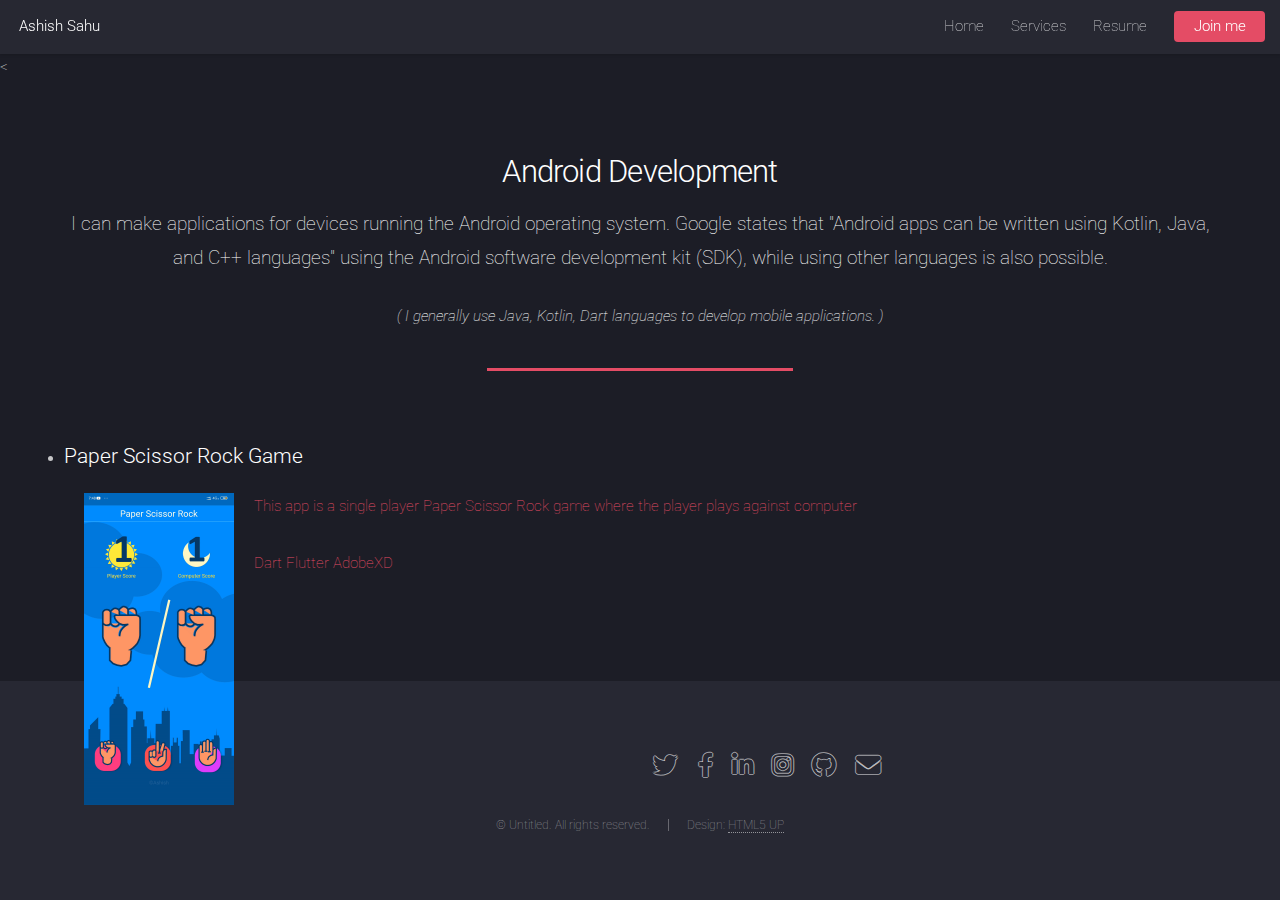
==== commit a9096cce: "changes 1" ====
--- a/ad.html
+++ b/ad.html
@@ -6,7 +6,7 @@
 -->
 <html>
 	<head>
-		<title>Left Sidebar - Landed by HTML5 UP</title>
+		<title>Android Development</title>
 		<meta charset="utf-8" />
 		<meta name="viewport" content="width=device-width, initial-scale=1, user-scalable=no" />
 		<link rel="stylesheet" href="assets/css/main.css" />
@@ -52,54 +52,42 @@
 							<p>I can make applications for devices running the Android operating system. Google states that "Android apps can be written using Kotlin, Java, and C++ languages" using the Android software development kit (SDK), while using other languages is also possible.</p>
 							<p><i>( I generally use Java, Kotlin, Dart languages to develop mobile applications. )</i></p>
 						</header>
-						<div class="row gtr-150">
-							<div class="col-4 col-12-medium">
-
-								<!-- Sidebar -->
-									<section id="sidebar">
-										<section>
-											<h3>Magna Feugiat</h3>
-											<p>Sed tristique purus vitae volutpat commodo suscipit amet sed nibh. Proin a ullamcorper sed blandit. Sed tristique purus vitae volutpat commodo suscipit ullamcorper commodo suscipit amet sed nibh. Proin a ullamcorper sed blandit..</p>
-											<footer>
-												<ul class="actions">
-													<li><a href="#" class="button">Learn More</a></li>
-												</ul>
-											</footer>
-										</section>
-										<hr />
-										<section>
-											<a href="#" class="image fit"><img src="images/pic06.jpg" alt="" /></a>
-											<h3>Amet Lorem Tempus</h3>
-											<p>Sed tristique purus vitae volutpat commodo suscipit amet sed nibh. Proin a ullamcorper sed blandit. Sed tristique purus vitae volutpat commodo suscipit ullamcorper sed blandit lorem ipsum dolore.</p>
-											<footer>
-												<ul class="actions">
-													<li><a href="#" class="button">Learn More</a></li>
-												</ul>
-											</footer>
-										</section>
-									</section>
-
+						<li>
+							<i class="fa-li fa fa-check"></i>
+							<div
+							  onmouseover="document.querySelector('#colorlib-main > section.colorlib-skills > div > div > div:nth-child(3) > article > ul > li:nth-child(1) > div > a > div:nth-child(1)').style.backgroundColor='#78C2AD'"
+							  onmouseout="document.querySelector('#colorlib-main > section.colorlib-skills > div > div > div:nth-child(3) > article > ul > li:nth-child(1) > div > a > div:nth-child(1)').style.backgroundColor=''">
+							  <a href="https://github.com/ashishsahu1/FlutterProjects/tree/master/pap_sci_roc" style="text-decoration:none;">
+								<div>
+								  <h3 class="mb-3"><b>Paper Scissor Rock Game</b></h3>
+								</div>
+								<div
+								  class="resume-item d-flex flex-column flex-md-row justify-content-between mb-3">
+								  <div id="divMain">
+									<div id='left-div' class="resume-content">
+									  <img style='float:left; margin:0 20px;' width='150px;' class='img-fluid'
+										src='images/pap.gif'>
+									</div>
+									<div id='right-div' class='resume-content'>
+									  <div class="subheading mb-0">
+										<p>This app is a single player Paper Scissor Rock game where the player plays against computer</p>
+									  </div>
+									  <div class="mb-0">
+										<span class='badge badge-secondary'>Dart     </span>
+										<span class='badge badge-secondary'>Flutter     </span>
+										<span class='badge badge-secondary'>AdobeXD     </span>
+									  </div>
+									  <iframe src="https://ghbtns.com/github-btn.html?ashishsahu1=twbs&repo=bootstrap&type=watch&count=true&v=2" frameborder="0" scrolling="0" width="100px" height="30px"></iframe>
+									  <iframe src="https://ghbtns.com/github-btn.html?user=vinaysomawat&repo=NITW-CSE&type=star&count=true&size=small" frameborder="0" scrolling="0" width="100px" height="30px"></iframe>
+									  <iframe src="https://ghbtns.com/github-btn.html?user=vinaysomawat&repo=NITW-CSE&type=fork&count=true&size=small" frameborder="0" scrolling="0" width="100px" height="30px"></iframe>
+									</div>
+								  </div>
+								</div>
+							  </a>
 							</div>
-							<div class="col-8 col-12-medium imp-medium">
-
-								<!-- Content -->
-									<section id="content">
-										<a href="#" class="image fit"><img src="images/pic05.jpg" alt="" /></a>
-										<h3>Dolore Amet Consequat</h3>
-										<p>Aliquam massa urna, imperdiet sit amet mi non, bibendum euismod est. Curabitur mi justo, tincidunt vel eros ullamcorper, porta cursus justo. Cras vel neque eros. Vestibulum diam quam, mollis at magna consectetur non, malesuada quis augue. Morbi tincidunt pretium interdum est. Curabitur mi justo, tincidunt vel eros ullamcorper, porta cursus justo. Cras vel neque eros. Vestibulum diam.</p>
-										<p>Vestibulum diam quam, mollis at consectetur non, malesuada quis augue. Morbi tincidunt pretium interdum. Morbi mattis elementum orci, nec dictum porta cursus justo. Quisque ultricies lorem in ligula condimentum, et egestas turpis sagittis. Cras ac nunc urna. Nullam eget lobortis purus. Phasellus vitae tortor non est placerat tristique.</p>
-										<h3>Sed Magna Ornare</h3>
-										<p>In vestibulum massa quis arcu lobortis tempus. Nam pretium arcu in odio vulputate luctus. Suspendisse euismod lorem eget lacinia fringilla. Sed sed felis justo. Nunc sodales elit in laoreet aliquam. Nam gravida, nisl sit amet iaculis porttitor, risus nisi rutrum metus.</p>
-										<ul>
-											<li>Faucibus orci lobortis ac adipiscing integer.</li>
-											<li>Col accumsan arcu mi aliquet placerat.</li>
-											<li>Lobortis vestibulum ut magna tempor massa nascetur.</li>
-											<li>Blandit massa non blandit tempor interdum.</li>
-											<li>Lacinia mattis arcu nascetur lobortis.</li>
-										</ul>
-									</section>
-
-							</div>
+						  </li>
+						  <br>
+							
 						</div>
 					</div>
 				</div>
